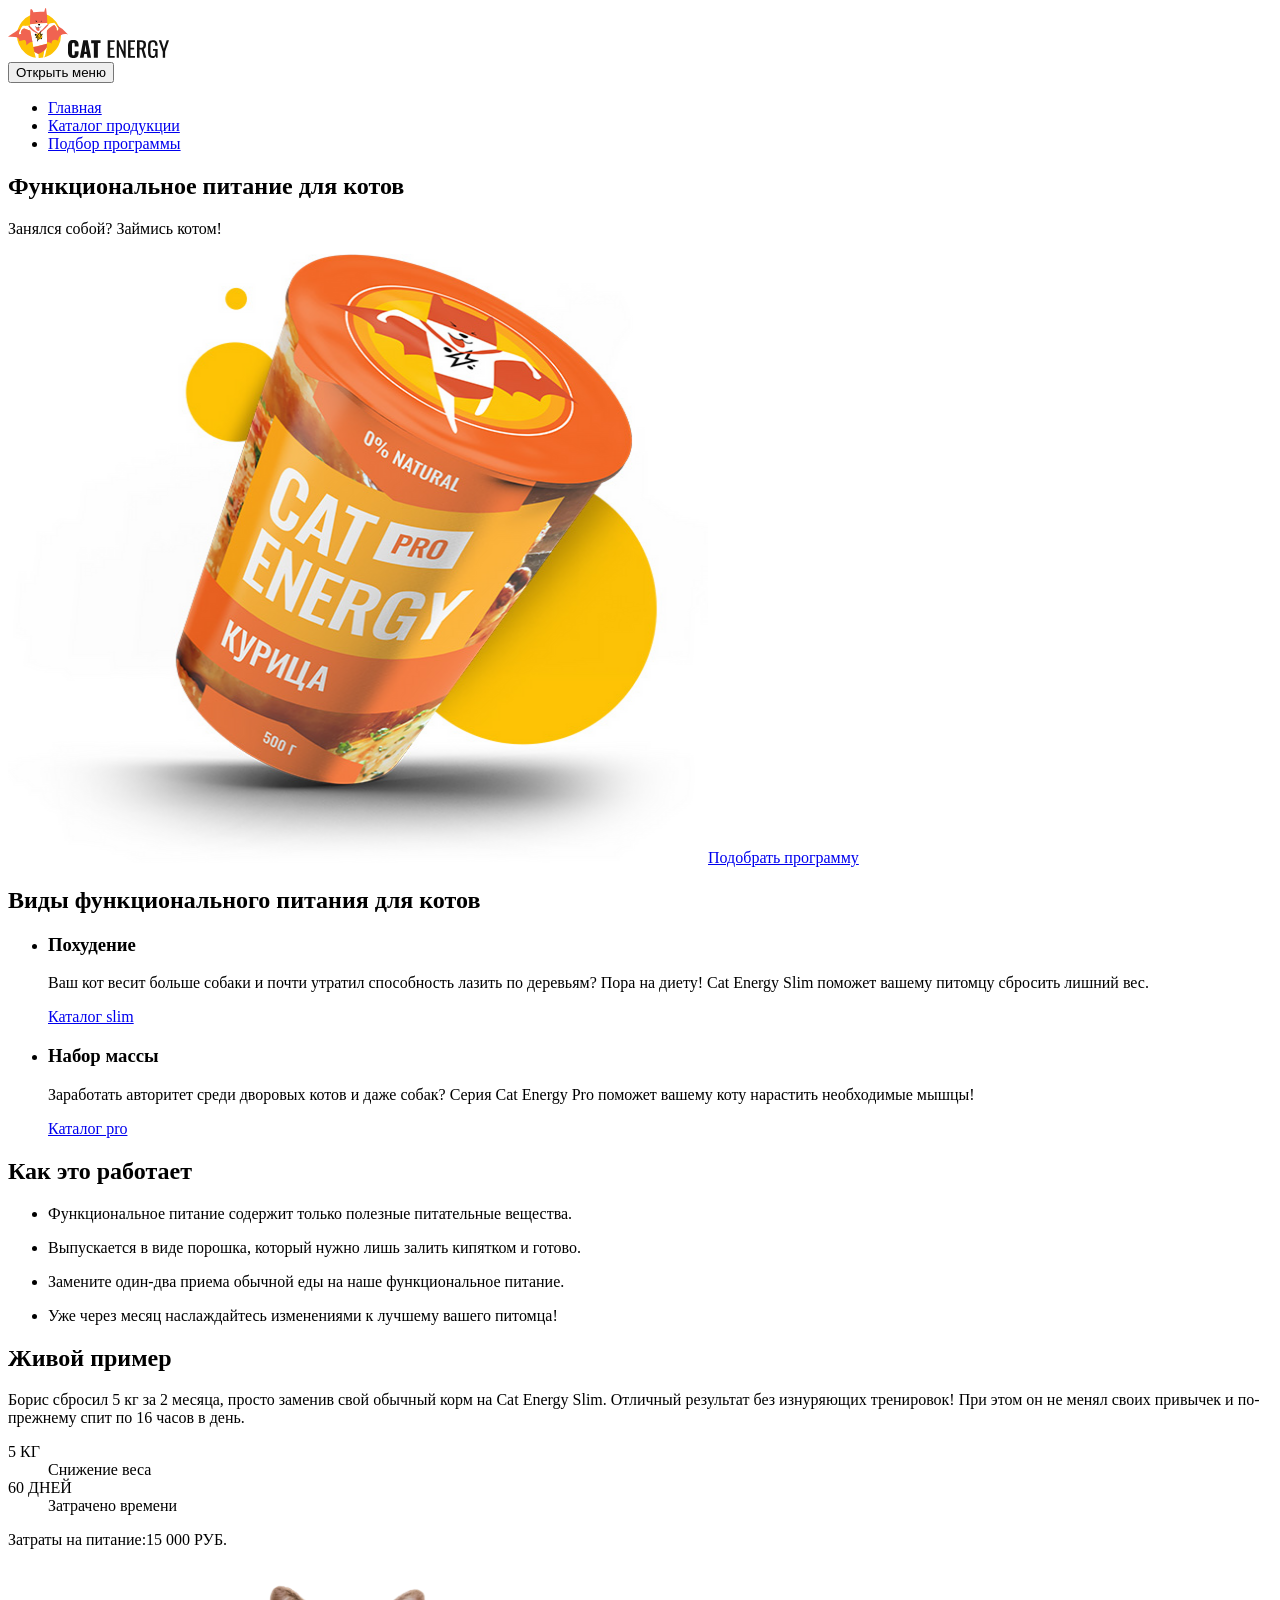
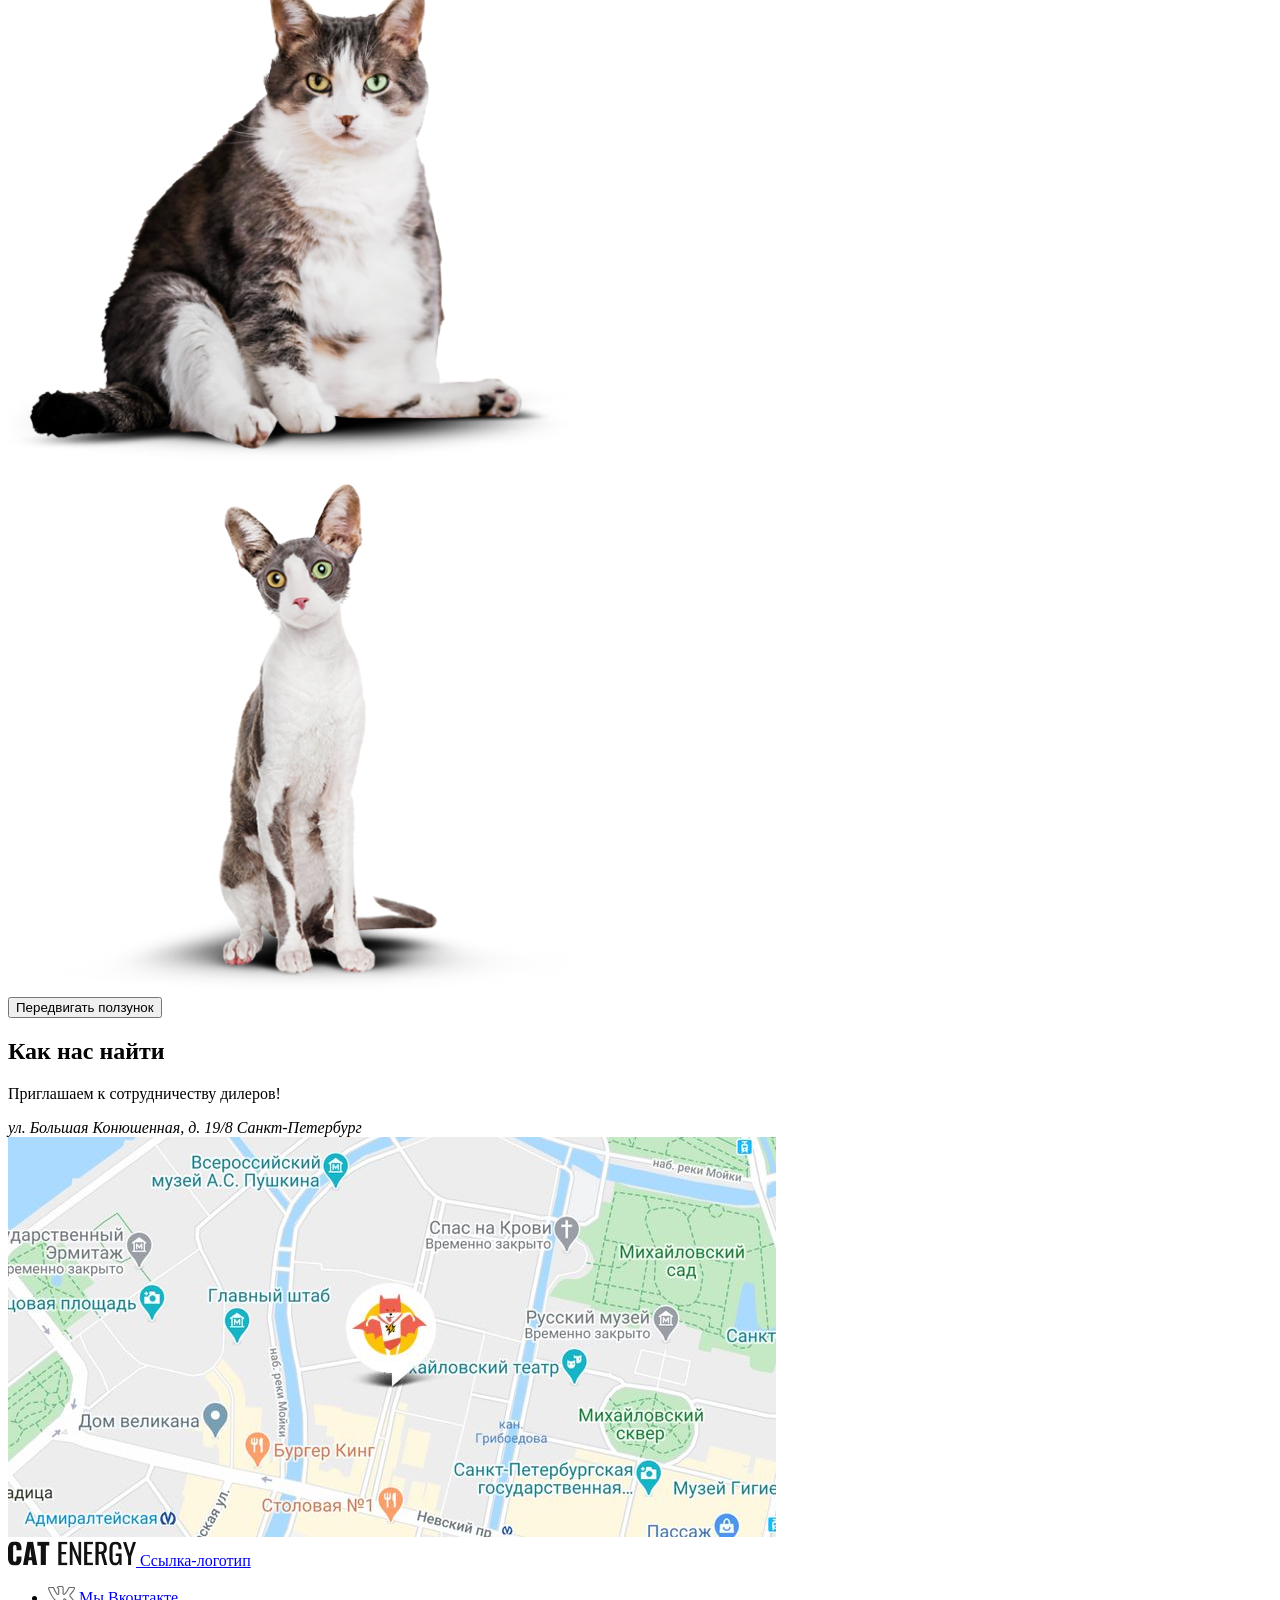
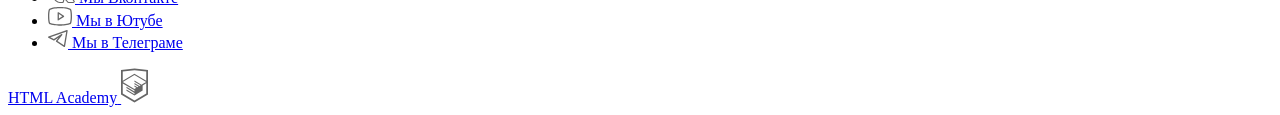
==== 2/index.html @ 2a4d08c7 "Deploying to gh-pages from @ htmlacademy-adaptive/2537137-cat-energy-2@9a7728db72d5e9c98ee699f97459d" ====
<!DOCTYPE html><html class="page" lang="ru"><head><meta charset="UTF-8"><meta name="viewport" content="width=device-width,initial-scale=1"><link rel="stylesheet" href="styles/styles.css"><link rel="icon" href="favicon.ico"><!-- 32x32 --><link rel="icon" href="favicons/icon.svg" type="image/svg+xml"><link rel="apple-touch-icon" href="favicons/180.png"><!-- 180x180 --><link rel="manifest" href="manifest.webmanifest"><script src="scripts/index.js" defer="defer"></script><title>Интернет-магазин "Кэт энерджи"</title></head><body class="page__body"><header class="header"><div class="header__container container"><a class="header__logo logo" href="index.html"><picture><source width="70" height="59" type="image/svg+xml" media="(min-width: 1440px)" srcset="images/logo-icon-desktop.svg"><source width="60" height="50" type="image/svg+xml" media="(min-width: 768px)" srcset="images/logo-icon-tablet.svg"><img class="logo__image" src="images/logo-icon-mobile.svg" width="33" height="38" alt="Картинка-логотип онлайн-магазина Кэт энерджи"></picture><picture><source width="118" height="21" type="image/svg+xml" media="(min-width: 1440px)" srcset="images/logo-text-header-desktop.svg"><img class="logo__text-image" src="images/logo-text-header-mobile-tablet.svg" width="101" height="18" alt="Логотип онлайн-магазина Кэт энерджи"></picture></a><div class="header__navigation-wrapper"><nav class="main-nav"><button class="main-nav__toggle" type="button"><span class="visually-hidden">Открыть меню</span></button><ul class="main-nav__list site-list"><li class="site-list__item site-list__item--current"><a class="site-list__button" href="index.html">Главная</a></li><li class="site-list__item"><a class="site-list__button" href="catalog.html">Каталог продукции</a></li><li class="site-list__item"><a class="site-list__button" href="#">Подбор программы</a></li></ul></nav></div></div></header><main class="main-content"><section class="hero"><div class="hero__container container"><div class="hero__wrapper"><h1 class="hero__title">Функциональное питание для котов</h1><p class="hero__description">Занялся собой? Займись котом!</p></div><div class="hero__wrapper"><picture><source width="552" height="499" type="images/png" media="(min-width: 1440px)" srcset="images/index-can-desktop@1x.png, images/index-can-tablet@2x.png 2x"><source width="700" height="609" type="image/png" media="(min-width: 768px)" srcset="images/index-can-tablet@1x.png, images/index-can-tablet@2x.png 2x"><img class="hero__image" src="images/index-can-mobile@1x.png" srcset="images/index-can-mobile@2x.png 2x" width="280" height="270" alt="Питание Cat Energy PRO со вкусом курицы"></picture><a class="button hero__button" href="#">Подобрать программу</a></div></div></section><section class="option"><div class="option__container container"><h2 class="visually-hidden">Виды функционального питания для котов</h2><ul class="option__list"><li class="option__item option__item--icon-slim"><h3 class="option__title">Похудение</h3><p class="option__description">Ваш кот весит больше собаки и почти утратил способность лазить по деревьям? Пора на диету! Cat Energy Slim поможет вашему питомцу сбросить лишний вес.</p><a class="option__button" href="#">Каталог slim</a></li><li class="option__item option__item--icon-pro"><h3 class="option__title">Набор массы</h3><p class="option__description">Заработать авторитет среди дворовых котов и даже собак? Серия Cat Energy Pro поможет вашему коту нарастить необходимые мышцы!</p><a class="option__button" href="#">Каталог pro</a></li></ul></div></section><section class="benefits"><div class="benefits__container container"><h2 class="benefits__title">Как это работает</h2><ul class="benefits__list"><li class="benefits__item benefits__item--icon-leaf"><p class="benefits__description">Функциональное питание содержит только полезные питательные вещества.</p></li><li class="benefits__item benefits__item--icon-liquid"><p class="benefits__description">Выпускается в виде порошка, который нужно лишь залить кипятком и готово.</p></li><li class="benefits__item benefits__item--icon-tableware"><p class="benefits__description">Замените один-два приема обычной еды на наше функциональное питание.</p></li><li class="benefits__item benefits__item--icon-clock"><p class="benefits__description">Уже через месяц наслаждайтесь изменениями к лучшему вашего питомца!</p></li></ul></div></section><section class="example"><div class="example__container container"><div class="example__text-wrapper"><h2 class="example__title">Живой пример</h2><p class="example__text">Борис сбросил 5 кг за 2 месяца, просто заменив свой обычный корм на Cat Energy Slim. Отличный результат без изнуряющих тренировок! При этом он не менял своих привычек и по-прежнему спит по 16 часов в день.</p><dl class="example__stats stats"><div class="stats__item"><dt class="stats__value">5 КГ</dt><dd class="stats__definition">Снижение веса</dd></div><div class="stats__item"><dt class="stats__value">60 ДНЕЙ</dt><dd class="stats__definition">Затрачено времени</dd></div></dl><p class="example__text">Затраты на питание:<span class="example__price">15 000 РУБ.</span></p></div><div class="slider"><div class="slider__image-wrapper"><picture><source width="560" height="512" type="image/png" media="(min-width: 768px)" srcset="images/cat-before-tablet-desktop@1x.png, images/cat-before-tablet-desktop@2x.png 2x"><img class="slider__img" src="images/cat-before-mobile@1x.png" srcset="images/cat-before-mobile@2x.png 2x" width="280" height="256" alt="Упитанный кот"></picture></div><div class="slider__image-wrapper"><picture><source width="560" height="512" type="image/png" media="(min-width: 768px)" srcset="images/cat-after-tablet-desktop@1x.png, images/cat-after-tablet-desktop@2x.png 2x"><img class="slider__img" src="images/cat-after-mobile@1x.png" srcset="images/cat-after-mobile@2x.png 2x" width="280" height="256" alt="Худой кот"></picture></div><button class="slider__toggle" type="button"><span class="visually-hidden">Передвигать ползунок</span></button></div></div></section><section class="address"><div class="address__container container"><h2 class="visually-hidden">Как нас найти</h2><div class="address__wrapper"><p class="address__text">Приглашаем к сотрудничеству дилеров!</p><address class="address__direction">ул. Большая Конюшенная, д. 19/8 Санкт-Петербург</address></div><div class="address__map-wrapper"><picture><source width="1440" height="400" type="image/jpeg" media="(min-width: 1440px)" srcset="images/map-desktop@1x.jpg, images/map-desktop@2.jpg 2x"><source width="768" height="400" type="image/jpeg" media="(min-width: 768px)" srcset="images/map-tablet@1x.jpg, images/map-tablet@2x.jpg 2x"><img class="address__map-img" src="images/map-mobile@1x.jpg" srcset="images/map-mobile@2x.jpg 2x" width="320" height="362" alt="Карта офиса по адресу: ул. Большая Конюшенная, д. 19/8 Санкт-Петербург"></picture></div></div></section></main><footer class="main-footer"><div class="main-footer__container container"><div class="main-footer__logo logo"><a class="logo__link" href="index.html"><svg width="128" height="25" viewBox="0 0 128 25" fill="none" xmlns="http://www.w3.org/2000/svg"><g clip-path="url(#clip0-137409-34)"><path d="M1.6236 22.4574C0.489608 20.7815 -0.0733133 18.7722 0.0213584 16.7383V8.2617C-0.115966 6.20593 0.411707 4.16097 1.52346 2.44043C2.62499 1.11277 4.32737 0.5 6.83086 0.5C9.33436 0.5 10.9366 1.11277 11.938 2.23617C13.0252 3.65904 13.56 5.4407 13.4401 7.24043V9.28298H8.53324V6.93404C8.57287 6.23932 8.47057 5.54378 8.23282 4.89149C8.10574 4.62819 7.90433 4.40969 7.65449 4.26409C7.40465 4.11849 7.11781 4.05245 6.83086 4.07447C6.12989 4.07447 5.62919 4.27872 5.42891 4.78936C5.20237 5.515 5.10073 6.27516 5.12849 7.03617V17.9638C5.0756 18.7022 5.21373 19.4417 5.52905 20.1085C5.72933 20.6192 6.23003 20.8234 6.931 20.8234C7.63198 20.8234 8.03254 20.6192 8.23282 20.1085C8.4605 19.4183 8.56232 18.6914 8.53324 17.9638V15.5128H13.4401V17.5553C13.5419 19.3844 13.0103 21.1918 11.938 22.6617C10.9366 23.8872 9.23422 24.5 6.83086 24.5C4.42751 24.3979 2.62499 23.7851 1.6236 22.4574Z" fill="#111111"/><path d="M19.3484 0.806396H25.0563L29.2622 24.0915H24.6558L23.8547 19.1894H20.55L19.7489 24.0915H15.0424L19.3484 0.806396ZM23.4541 16.1255L22.2524 7.03618L21.0507 16.1255H23.4541Z" fill="#111111"/><path d="M32.7671 4.68725H29.3623V0.806396H41.2789V4.58512H37.8742V24.0915H32.7671V4.68725Z" fill="#111111"/><path d="M50.3916 0.806396H59.2039V3.25746H53.496V10.917H58.1024V13.266H53.496V21.8447H59.2039V24.1936H50.2915V0.806396H50.3916Z" fill="#111111"/><path d="M61.8076 0.806396H64.0107L70.5198 16.2277V0.806396H73.1234V24.0915H71.1206L64.5114 8.15959V24.0915H61.8076V0.806396Z" fill="#111111"/><path d="M76.1276 0.806396H84.9399V3.25746H79.2319V10.917H83.8383V13.266H79.2319V21.8447H84.9399V24.1936H76.1276V0.806396Z" fill="#111111"/><path d="M87.5435 0.806296H92.1499C93.962 0.678639 95.7628 1.1828 97.2571 2.23608C98.3586 3.15523 98.8593 4.78927 98.8593 6.93396C98.8593 9.89566 97.958 11.734 96.0554 12.3467L99.2598 23.9893H96.1555L93.1513 13.0616H90.6478V23.9893H87.4434V0.806296H87.5435ZM91.9496 10.8148C92.982 10.9016 94.011 10.6121 94.8537 9.99778C95.4545 9.48715 95.755 8.46587 95.755 6.93396C95.7827 6.17295 95.6811 5.41279 95.4545 4.68715C95.2291 4.16645 94.8421 3.73582 94.353 3.46162C93.6633 3.14108 92.9061 3.00069 92.1499 3.0531H90.748V10.7127H91.9496V10.8148Z" fill="#111111"/><path d="M102.865 22.3554C101.824 20.5697 101.335 18.5053 101.463 16.432V8.67025C101.438 7.19026 101.607 5.71349 101.964 4.27876C102.299 3.20664 102.967 2.27469 103.866 1.62344C104.984 0.948453 106.274 0.628462 107.572 0.704291C109.674 0.704291 111.177 1.21493 112.078 2.33833C113.115 3.82172 113.61 5.62795 113.48 7.44472V8.26174H110.476V7.54684C110.48 6.69152 110.413 5.83736 110.275 4.99365C110.191 4.46049 109.903 3.98313 109.474 3.66599C108.911 3.28921 108.243 3.10993 107.572 3.15535C106.854 3.10843 106.143 3.32587 105.569 3.76812C105.333 3.97055 105.141 4.21989 105.003 4.50086C104.865 4.78184 104.785 5.08853 104.768 5.40216C104.636 6.31517 104.569 7.23673 104.567 8.15961V16.8405C104.494 18.163 104.698 19.4863 105.168 20.7213C105.569 21.5383 106.37 21.8447 107.572 21.8447C108.046 21.905 108.527 21.8208 108.955 21.6028C109.383 21.3847 109.738 21.0425 109.975 20.6192C110.504 19.3277 110.743 17.932 110.676 16.5341V14.9H107.772V12.5511H113.58V24.0915H111.577L111.277 21.4362C111.014 22.3261 110.468 23.101 109.724 23.6376C108.98 24.1742 108.081 24.4419 107.171 24.3979C106.344 24.4475 105.517 24.2869 104.765 23.9304C104.014 23.5739 103.361 23.0327 102.865 22.3554Z" fill="#111111"/><path d="M119.989 15.9212L115.082 0.908447H118.086L121.591 12.1425L124.996 0.908447H128L123.093 15.9212V24.0914H120.089V15.9212H119.989Z" fill="#111111"/></g><defs><clippath id="clip0-137409-34"><rect width="128" height="24" fill="white" transform="translate(0 0.5)"/></clippath></defs></svg> <span class="visually-hidden">Ссылка-логотип</span></a></div><div class="main-footer__social social"><ul class="social__list"><li class="social__item"><a class="social__link social__link--vkontakte" href="https://vk.com/htmlacademy"><svg width="27" height="17" viewBox="0 0 27 17" fill="none" xmlns="http://www.w3.org/2000/svg"><path d="M0 2.33876C0 1.48373 0.515103 1.02268 1.54531 0.955621L5.51515 0.980769C5.78158 0.980769 5.95921 1.10651 6.04802 1.35799C6.45655 2.61538 6.91392 3.70094 7.42014 4.61465C7.92637 5.52835 8.58801 6.58038 9.40507 7.77071C9.47611 7.9216 9.59157 7.99704 9.75143 7.99704C9.87576 7.99704 9.97345 7.93836 10.0445 7.82101L10.1244 7.54438L10.1511 3.19379C10.1511 2.89201 10.0756 2.69083 9.92461 2.59024C9.77363 2.48965 9.49388 2.4142 9.08535 2.36391C8.76563 2.31361 8.60577 2.12919 8.60577 1.81065C8.60577 1.74359 8.61465 1.69329 8.63241 1.65976C9.00542 0.57002 10.0711 0.0251479 11.8296 0.0251479L13.3216 0C13.9966 0 14.5561 0.15927 15.0001 0.477811C15.4442 0.796351 15.6662 1.29931 15.6662 1.98669V7.69527C15.7906 7.77909 15.906 7.82101 16.0126 7.82101C16.279 7.82101 16.5099 7.67012 16.7053 7.36834C18.6592 4.78649 19.716 3.05966 19.8759 2.18787C19.8759 2.1711 19.8936 2.12919 19.9291 2.06213C20.0535 1.81065 20.2577 1.5927 20.5419 1.40828C20.8261 1.22387 21.0748 1.09813 21.288 1.03107C21.359 0.997535 21.4389 0.980769 21.5277 0.980769H25.6574L25.9239 1.00592C26.2791 1.00592 26.5544 1.16519 26.7498 1.48373C26.8209 1.58432 26.8697 1.69329 26.8964 1.81065C26.923 1.92801 26.9408 2.04536 26.9496 2.16272C26.9585 2.28008 26.963 2.34714 26.963 2.36391V2.53994C26.8386 3.22732 26.5233 3.9608 26.0171 4.74038C25.5109 5.51997 24.867 6.36243 24.0855 7.26775C23.304 8.17308 22.8155 8.76825 22.6201 9.05326C22.4603 9.25444 22.3803 9.43886 22.3803 9.60651C22.3803 9.74063 22.4514 9.89152 22.5935 10.0592L26.4834 14.6864C26.6965 14.9546 26.8031 15.248 26.8031 15.5666C26.8031 15.9522 26.6432 16.2707 26.3235 16.5222C26.0038 16.7737 25.6219 16.9162 25.1779 16.9497L24.7249 16.9749H20.6752C20.6574 16.9749 20.6219 16.979 20.5686 16.9874C20.5153 16.9958 20.4798 17 20.462 17C20.0712 17 19.7071 16.8407 19.3696 16.5222C19.2453 16.3881 18.4105 15.3989 16.8652 13.5547C16.7764 13.4374 16.652 13.3284 16.4922 13.2278C16.4211 13.4961 16.3279 13.8817 16.2124 14.3846C16.097 14.8876 16.0126 15.248 15.9593 15.466L15.8794 15.8935C15.7018 16.4803 15.3287 16.8323 14.7604 16.9497L14.3874 16.9749H11.7763C10.3021 16.9749 8.83224 16.3378 7.36686 15.0636C5.90148 13.7894 4.58264 12.1423 3.41034 10.122C2.23803 8.10182 1.14566 5.75049 0.133216 3.06805C0.0444054 2.8501 0 2.607 0 2.33876ZM16.0126 8.85207C15.6396 8.85207 15.3021 8.75567 15.0001 8.56287C14.6982 8.37007 14.5472 8.10602 14.5472 7.77071V1.98669C14.5472 1.65138 14.4584 1.41248 14.2808 1.26997C14.1032 1.12747 13.7923 1.05621 13.3483 1.05621L11.8296 1.10651C11.0658 1.10651 10.4886 1.23225 10.0978 1.48373C10.8793 1.8358 11.2701 2.40582 11.2701 3.19379V7.61982C11.2346 8.03895 11.0569 8.38683 10.7372 8.66346C10.4175 8.94009 10.0623 9.0784 9.6715 9.0784C9.13863 9.0784 8.7301 8.83531 8.44591 8.34911C7.06046 6.37081 6.03025 4.4931 5.35529 2.71598L5.1155 2.06213L1.57195 2.03698C1.34104 2.03698 1.21227 2.04956 1.18562 2.0747C1.15898 2.09985 1.14566 2.1711 1.14566 2.28846C1.14566 2.43935 1.16342 2.59862 1.19895 2.76627L1.75845 4.17456C3.25048 7.81262 4.87127 10.6795 6.62085 12.7751C8.37042 14.8708 10.0889 15.9186 11.7763 15.9186H14.4406C14.5472 15.9186 14.6271 15.8893 14.6804 15.8306C14.7337 15.7719 14.7781 15.6588 14.8136 15.4911L14.8669 15.2396L15.3732 13.0266C15.5152 12.7249 15.6396 12.5237 15.7462 12.4231C15.9415 12.2387 16.1725 12.1465 16.4389 12.1465C16.8652 12.1465 17.3003 12.3895 17.7444 12.8757L20.0091 15.5917C20.1512 15.8097 20.3022 15.9186 20.462 15.9186H24.8581C25.391 15.9186 25.6574 15.7929 25.6574 15.5414C25.6574 15.4576 25.6308 15.3738 25.5775 15.2899L21.7142 10.7382C21.4123 10.3861 21.2613 10.0089 21.2613 9.60651C21.2613 9.20414 21.4034 8.81854 21.6876 8.4497C21.9185 8.1144 22.367 7.55695 23.0331 6.77737C23.6992 5.99778 24.2809 5.26849 24.7782 4.5895C25.2756 3.9105 25.6042 3.29438 25.764 2.74112L25.8439 2.4142C25.8262 2.38067 25.8173 2.32618 25.8173 2.25074C25.8173 2.1753 25.8084 2.11243 25.7907 2.06213H21.6077C21.3412 2.16272 21.1281 2.31361 20.9682 2.51479L20.8084 2.9926C20.3643 4.14941 19.2009 5.93491 17.3181 8.34911C16.9451 8.68442 16.5099 8.85207 16.0126 8.85207Z" fill="#666666"/></svg> <span class="visually-hidden">Мы Вконтакте</span></a></li><li class="social__item"><a class="social__link social__link--youtube" href="https://www.youtube.com/user/htmlacademyru"><svg width="24" height="19" viewBox="0 0 24 19" fill="none" xmlns="http://www.w3.org/2000/svg"><path d="M15.8509 8.79275L10.6145 5.30184C10.5159 5.23691 10.4016 5.19985 10.2837 5.19459C10.1657 5.18934 10.0486 5.21608 9.94459 5.27198C9.84061 5.32789 9.75368 5.41087 9.69302 5.51215C9.63236 5.61343 9.60022 5.72924 9.6 5.84729V12.8291C9.60013 12.9481 9.6327 13.0648 9.69421 13.1667C9.75572 13.2686 9.84384 13.3518 9.94909 13.4073C10.0524 13.4631 10.1691 13.4895 10.2864 13.4837C10.4037 13.478 10.5172 13.4402 10.6145 13.3746L15.8509 9.88366C15.9409 9.82395 16.0148 9.7429 16.0658 9.64772C16.1169 9.55255 16.1436 9.44621 16.1436 9.3382C16.1436 9.23019 16.1169 9.12385 16.0658 9.02868C16.0148 8.93351 15.9409 8.85245 15.8509 8.79275ZM10.9091 11.6073V7.06911L14.3127 9.3382L10.9091 11.6073ZM23.3891 3.04366C23.2942 2.67547 23.1131 2.33511 22.8609 2.05061C22.6086 1.76611 22.2924 1.54561 21.9382 1.40729C18.2182 -0.0217993 12.2509 1.91553e-05 12 1.91553e-05C11.7491 1.91553e-05 5.78182 -0.0217993 2.06182 1.40729C1.70764 1.54561 1.3914 1.76611 1.13914 2.05061C0.886889 2.33511 0.705838 2.67547 0.610909 3.04366C0.327273 4.11275 0 6.07638 0 9.3382C0 12.6 0.327273 14.5637 0.610909 15.6327C0.705838 16.0009 0.886889 16.3413 1.13914 16.6258C1.3914 16.9103 1.70764 17.1308 2.06182 17.2691C5.78182 18.6982 11.7491 18.6764 12 18.6764H12.0764C12.8291 18.6764 18.3927 18.6327 21.9382 17.2691C22.2924 17.1308 22.6086 16.9103 22.8609 16.6258C23.1131 16.3413 23.2942 16.0009 23.3891 15.6327C23.6727 14.5637 24 12.6 24 9.3382C24 6.07638 23.6727 4.11275 23.3891 3.04366ZM22.1236 15.3055C22.0807 15.472 21.999 15.6259 21.8853 15.7548C21.7715 15.8838 21.6289 15.984 21.4691 16.0473C17.9782 17.3891 12.0655 17.3673 12 17.3673C11.9345 17.3673 6.02182 17.3891 2.53091 16.0473C2.37107 15.984 2.22846 15.8838 2.11471 15.7548C2.00096 15.6259 1.91929 15.472 1.87636 15.3055C1.61455 14.3018 1.30909 12.4582 1.30909 9.3382C1.30909 6.2182 1.61455 4.37457 1.87636 3.37093C1.91929 3.20445 2.00096 3.05047 2.11471 2.92156C2.22846 2.79264 2.37107 2.69243 2.53091 2.62911C6.02182 1.28729 11.9345 1.30911 12 1.30911C12.0655 1.30911 17.9782 1.28729 21.4691 2.62911C21.6289 2.69243 21.7715 2.79264 21.8853 2.92156C21.999 3.05047 22.0807 3.20445 22.1236 3.37093C22.3855 4.37457 22.6909 6.2182 22.6909 9.3382C22.6909 12.4582 22.3855 14.3018 22.1236 15.3055Z" fill="#666666"/></svg> <span class="visually-hidden">Мы в Ютубе</span></a></li><li class="social__item"><a class="social__link social__link--telegram" href="https://t.me/htmlacademy"><svg width="20" height="18" viewBox="0 0 20 18" fill="none" xmlns="http://www.w3.org/2000/svg"><path fill-rule="evenodd" clip-rule="evenodd" d="M19.4608 0.152905C19.6393 0.302216 19.7255 0.534898 19.6872 0.764481L17.0611 16.5214C17.0244 16.7411 16.8789 16.9273 16.6745 17.0159C16.47 17.1045 16.2346 17.0833 16.0493 16.9597L8.17082 11.7074C8.01771 11.6054 7.91447 11.4437 7.88624 11.2619C7.858 11.08 7.90738 10.8947 8.02233 10.751L10.633 7.48773L6.27303 10.3944C6.077 10.525 5.82597 10.5407 5.61524 10.4353L0.362931 7.80915C0.127693 7.69153 -0.0146529 7.44488 0.00119976 7.18235C0.0170525 6.91983 0.188044 6.6921 0.435726 6.60364L18.8188 0.0382579C19.038 -0.0400244 19.2822 0.00359465 19.4608 0.152905ZM2.32626 7.32275L5.86168 9.09046L13.4231 4.0495C13.6925 3.86994 14.0525 3.91349 14.2712 4.1521C14.49 4.3907 14.5022 4.75314 14.3 5.00591L9.49502 11.0121L15.9328 15.3039L18.2083 1.65058L2.32626 7.32275Z" fill="#666666"/></svg> <span class="visually-hidden">Мы в Телеграме</span></a></li></ul></div><div class="main-footer__copyright copyright"><a class="copyright__link" href="https://htmlacademy.ru/intensive/adaptive"><span class="copyright__item">HTML Academy</span> <svg width="27" height="35" viewBox="0 0 27 35" fill="none" xmlns="http://www.w3.org/2000/svg"><path d="M13.6426 0.515754L13.5 0.5L0 1.90733V26.5129L13.5 34.5L27 26.5129V1.90733L13.6426 0.515754ZM25.2344 25.5151L13.5 32.4573L1.76561 25.5151V15.4293L13.4507 22.3451L13.4701 23.5984L5.45351 18.8548L5.44295 20.0801L13.4894 24.8885L13.5088 26.175L5.46408 21.4174L5.45351 22.6427L13.5 27.4511L21.6239 22.6182V21.3929V17.409L25.2432 15.2595L25.2344 25.5151ZM25.2344 13.9519L22.0147 15.8319L20.5325 16.7071L13.4666 12.5201L13.456 13.7454L19.4957 17.318L19.4429 17.3495L19.3126 17.4247L18.4536 17.9166L13.4666 14.9689L13.456 16.1942L17.3921 18.5222L16.4591 19.1314L16.438 19.1436L13.4666 17.402L13.456 18.6273L15.4029 19.7615L13.4155 20.9483L1.7973 14.0762L13.4349 7.11831L25.2344 13.9519ZM25.2344 12.7266L13.4401 5.81075L1.76561 12.7196V3.4897L13.5 2.26442L25.2344 3.4897V12.7266Z" fill="#666666"/></svg></a></div></div></footer></body></html>
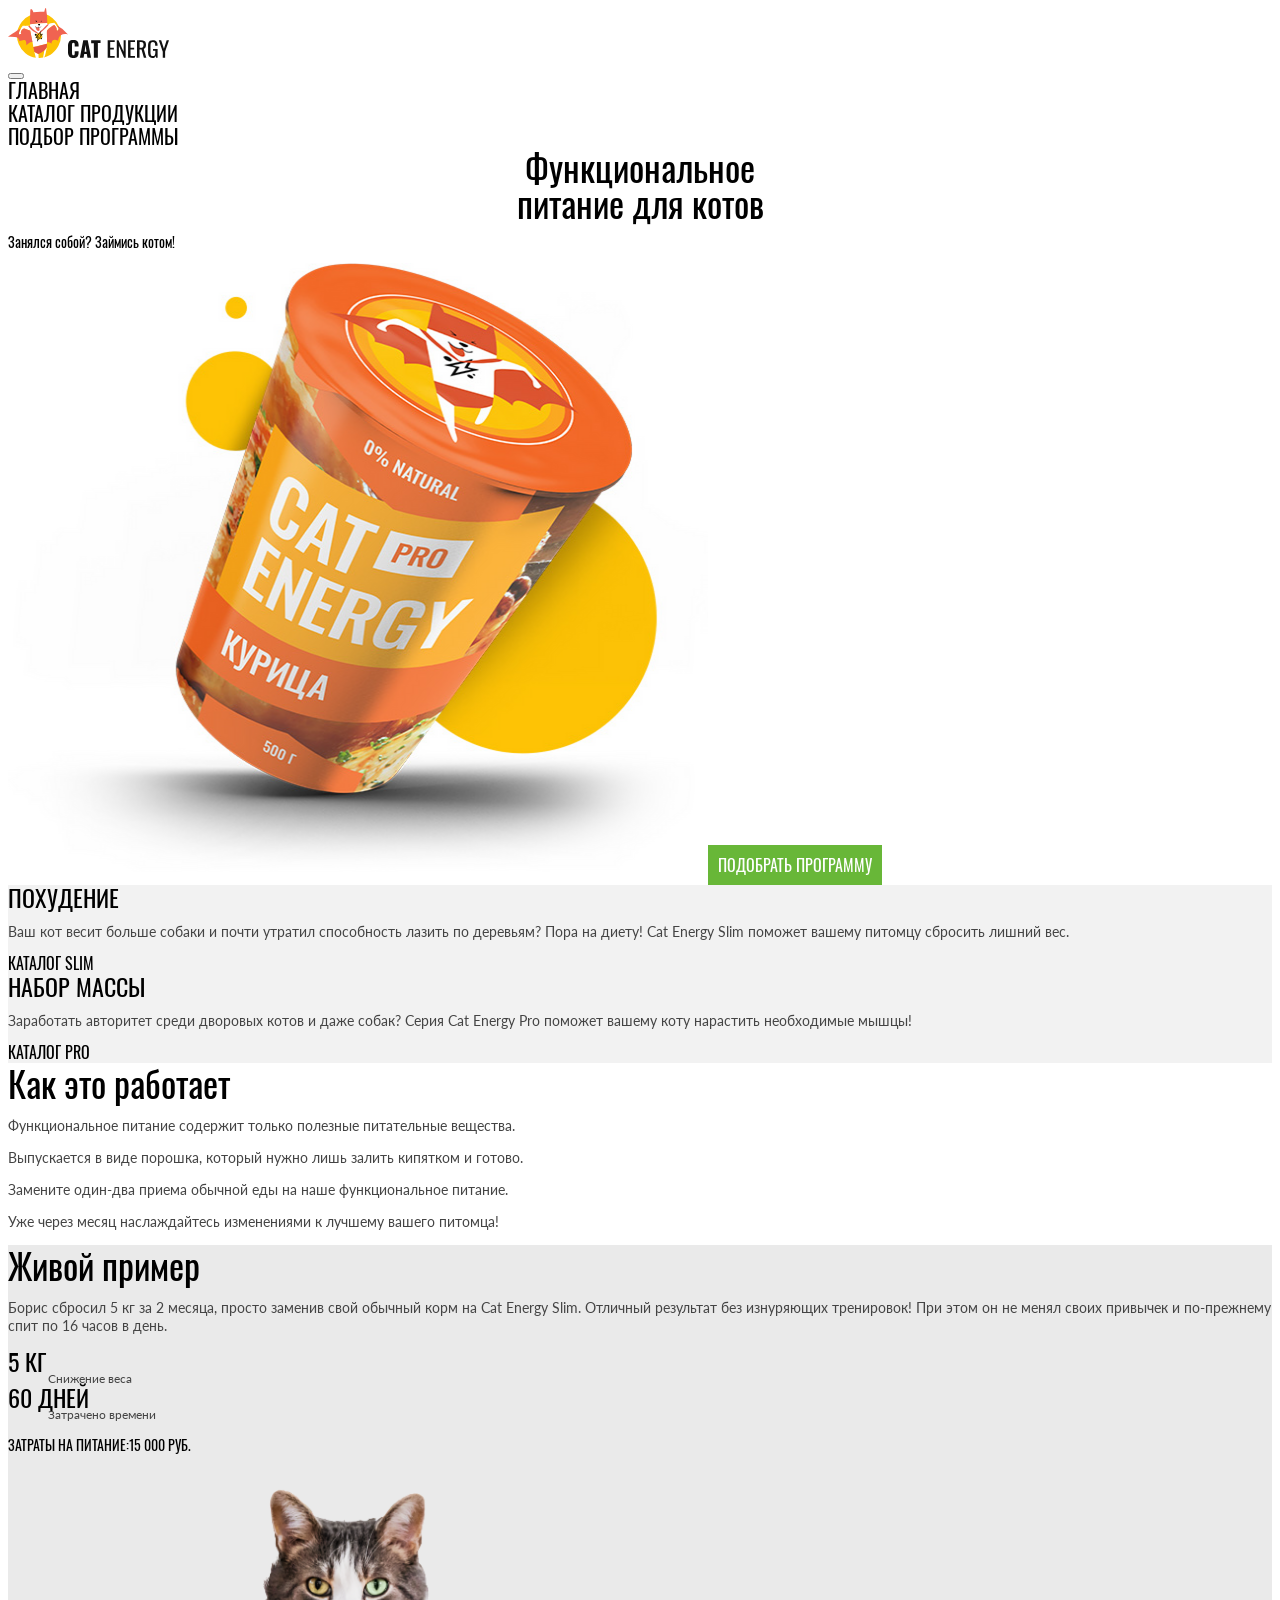
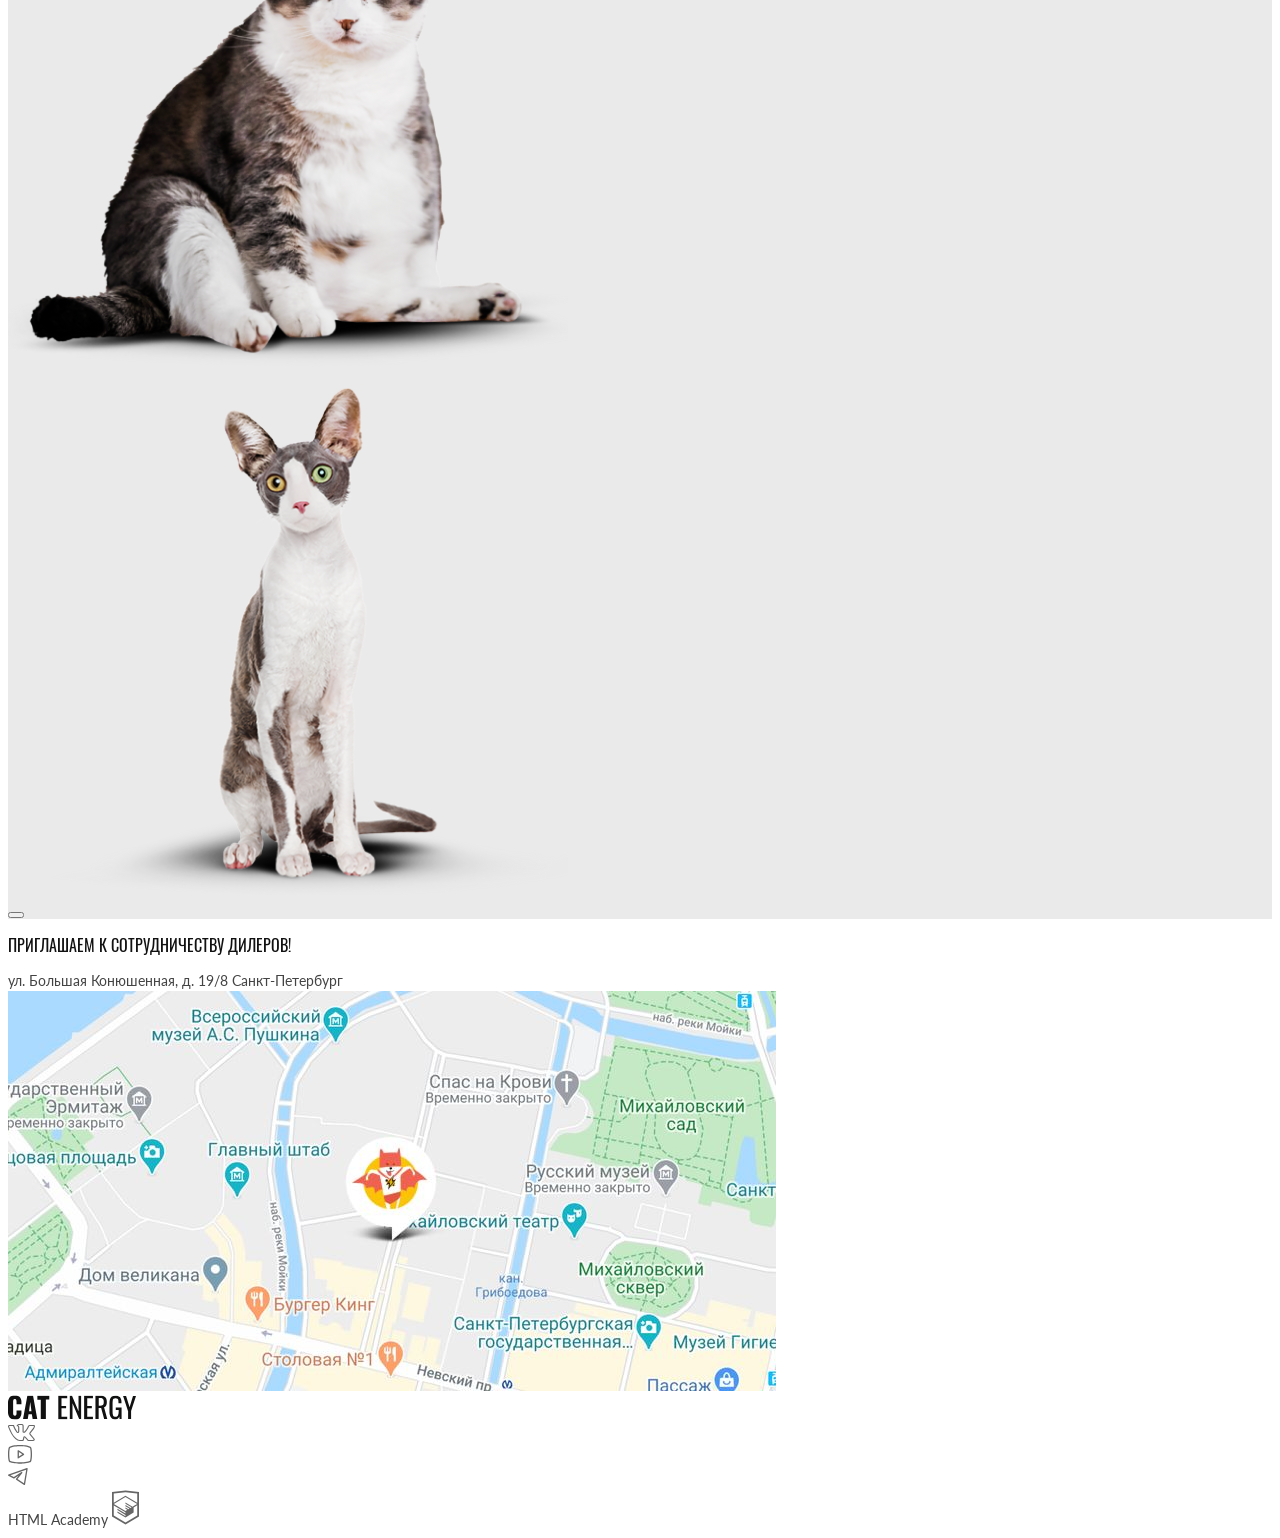
==== commit dad44a75: "Deploying to gh-pages from @ htmlacademy-adaptive/2537137-cat-energy-2@9a7728db72d5e9c98ee699f97459d" ====
--- a/2/index.html
+++ b/2/index.html
@@ -1 +1 @@
-<!DOCTYPE html><html class="page" lang="ru"><head><meta charset="UTF-8"><meta name="viewport" content="width=device-width,initial-scale=1"><link rel="stylesheet" href="styles/styles.css"><link rel="icon" href="favicon.ico"><!-- 32x32 --><link rel="icon" href="favicons/icon.svg" type="image/svg+xml"><link rel="apple-touch-icon" href="favicons/180.png"><!-- 180x180 --><link rel="manifest" href="manifest.webmanifest"><script src="scripts/index.js" defer="defer"></script><title>Интернет-магазин "Кэт энерджи"</title></head><body class="page__body"><header class="header"><div class="header__container container"><a class="header__logo logo" href="index.html"><picture><source width="70" height="59" type="image/svg+xml" media="(min-width: 1440px)" srcset="images/logo-icon-desktop.svg"><source width="60" height="50" type="image/svg+xml" media="(min-width: 768px)" srcset="images/logo-icon-tablet.svg"><img class="logo__image" src="images/logo-icon-mobile.svg" width="33" height="38" alt="Картинка-логотип онлайн-магазина Кэт энерджи"></picture><picture><source width="118" height="21" type="image/svg+xml" media="(min-width: 1440px)" srcset="images/logo-text-header-desktop.svg"><img class="logo__text-image" src="images/logo-text-header-mobile-tablet.svg" width="101" height="18" alt="Логотип онлайн-магазина Кэт энерджи"></picture></a><div class="header__navigation-wrapper"><nav class="main-nav"><button class="main-nav__toggle" type="button"><span class="visually-hidden">Открыть меню</span></button><ul class="main-nav__list site-list"><li class="site-list__item site-list__item--current"><a class="site-list__button" href="index.html">Главная</a></li><li class="site-list__item"><a class="site-list__button" href="catalog.html">Каталог продукции</a></li><li class="site-list__item"><a class="site-list__button" href="#">Подбор программы</a></li></ul></nav></div></div></header><main class="main-content"><section class="hero"><div class="hero__container container"><div class="hero__wrapper"><h1 class="hero__title">Функциональное питание для котов</h1><p class="hero__description">Занялся собой? Займись котом!</p></div><div class="hero__wrapper"><picture><source width="552" height="499" type="images/png" media="(min-width: 1440px)" srcset="images/index-can-desktop@1x.png, images/index-can-tablet@2x.png 2x"><source width="700" height="609" type="image/png" media="(min-width: 768px)" srcset="images/index-can-tablet@1x.png, images/index-can-tablet@2x.png 2x"><img class="hero__image" src="images/index-can-mobile@1x.png" srcset="images/index-can-mobile@2x.png 2x" width="280" height="270" alt="Питание Cat Energy PRO со вкусом курицы"></picture><a class="button hero__button" href="#">Подобрать программу</a></div></div></section><section class="option"><div class="option__container container"><h2 class="visually-hidden">Виды функционального питания для котов</h2><ul class="option__list"><li class="option__item option__item--icon-slim"><h3 class="option__title">Похудение</h3><p class="option__description">Ваш кот весит больше собаки и почти утратил способность лазить по деревьям? Пора на диету! Cat Energy Slim поможет вашему питомцу сбросить лишний вес.</p><a class="option__button" href="#">Каталог slim</a></li><li class="option__item option__item--icon-pro"><h3 class="option__title">Набор массы</h3><p class="option__description">Заработать авторитет среди дворовых котов и даже собак? Серия Cat Energy Pro поможет вашему коту нарастить необходимые мышцы!</p><a class="option__button" href="#">Каталог pro</a></li></ul></div></section><section class="benefits"><div class="benefits__container container"><h2 class="benefits__title">Как это работает</h2><ul class="benefits__list"><li class="benefits__item benefits__item--icon-leaf"><p class="benefits__description">Функциональное питание содержит только полезные питательные вещества.</p></li><li class="benefits__item benefits__item--icon-liquid"><p class="benefits__description">Выпускается в виде порошка, который нужно лишь залить кипятком и готово.</p></li><li class="benefits__item benefits__item--icon-tableware"><p class="benefits__description">Замените один-два приема обычной еды на наше функциональное питание.</p></li><li class="benefits__item benefits__item--icon-clock"><p class="benefits__description">Уже через месяц наслаждайтесь изменениями к лучшему вашего питомца!</p></li></ul></div></section><section class="example"><div class="example__container container"><div class="example__text-wrapper"><h2 class="example__title">Живой пример</h2><p class="example__text">Борис сбросил 5 кг за 2 месяца, просто заменив свой обычный корм на Cat Energy Slim. Отличный результат без изнуряющих тренировок! При этом он не менял своих привычек и по-прежнему спит по 16 часов в день.</p><dl class="example__stats stats"><div class="stats__item"><dt class="stats__value">5 КГ</dt><dd class="stats__definition">Снижение веса</dd></div><div class="stats__item"><dt class="stats__value">60 ДНЕЙ</dt><dd class="stats__definition">Затрачено времени</dd></div></dl><p class="example__text">Затраты на питание:<span class="example__price">15 000 РУБ.</span></p></div><div class="slider"><div class="slider__image-wrapper"><picture><source width="560" height="512" type="image/png" media="(min-width: 768px)" srcset="images/cat-before-tablet-desktop@1x.png, images/cat-before-tablet-desktop@2x.png 2x"><img class="slider__img" src="images/cat-before-mobile@1x.png" srcset="images/cat-before-mobile@2x.png 2x" width="280" height="256" alt="Упитанный кот"></picture></div><div class="slider__image-wrapper"><picture><source width="560" height="512" type="image/png" media="(min-width: 768px)" srcset="images/cat-after-tablet-desktop@1x.png, images/cat-after-tablet-desktop@2x.png 2x"><img class="slider__img" src="images/cat-after-mobile@1x.png" srcset="images/cat-after-mobile@2x.png 2x" width="280" height="256" alt="Худой кот"></picture></div><button class="slider__toggle" type="button"><span class="visually-hidden">Передвигать ползунок</span></button></div></div></section><section class="address"><div class="address__container container"><h2 class="visually-hidden">Как нас найти</h2><div class="address__wrapper"><p class="address__text">Приглашаем к сотрудничеству дилеров!</p><address class="address__direction">ул. Большая Конюшенная, д. 19/8 Санкт-Петербург</address></div><div class="address__map-wrapper"><picture><source width="1440" height="400" type="image/jpeg" media="(min-width: 1440px)" srcset="images/map-desktop@1x.jpg, images/map-desktop@2.jpg 2x"><source width="768" height="400" type="image/jpeg" media="(min-width: 768px)" srcset="images/map-tablet@1x.jpg, images/map-tablet@2x.jpg 2x"><img class="address__map-img" src="images/map-mobile@1x.jpg" srcset="images/map-mobile@2x.jpg 2x" width="320" height="362" alt="Карта офиса по адресу: ул. Большая Конюшенная, д. 19/8 Санкт-Петербург"></picture></div></div></section></main><footer class="main-footer"><div class="main-footer__container container"><div class="main-footer__logo logo"><a class="logo__link" href="index.html"><svg width="128" height="25" viewBox="0 0 128 25" fill="none" xmlns="http://www.w3.org/2000/svg"><g clip-path="url(#clip0-137409-34)"><path d="M1.6236 22.4574C0.489608 20.7815 -0.0733133 18.7722 0.0213584 16.7383V8.2617C-0.115966 6.20593 0.411707 4.16097 1.52346 2.44043C2.62499 1.11277 4.32737 0.5 6.83086 0.5C9.33436 0.5 10.9366 1.11277 11.938 2.23617C13.0252 3.65904 13.56 5.4407 13.4401 7.24043V9.28298H8.53324V6.93404C8.57287 6.23932 8.47057 5.54378 8.23282 4.89149C8.10574 4.62819 7.90433 4.40969 7.65449 4.26409C7.40465 4.11849 7.11781 4.05245 6.83086 4.07447C6.12989 4.07447 5.62919 4.27872 5.42891 4.78936C5.20237 5.515 5.10073 6.27516 5.12849 7.03617V17.9638C5.0756 18.7022 5.21373 19.4417 5.52905 20.1085C5.72933 20.6192 6.23003 20.8234 6.931 20.8234C7.63198 20.8234 8.03254 20.6192 8.23282 20.1085C8.4605 19.4183 8.56232 18.6914 8.53324 17.9638V15.5128H13.4401V17.5553C13.5419 19.3844 13.0103 21.1918 11.938 22.6617C10.9366 23.8872 9.23422 24.5 6.83086 24.5C4.42751 24.3979 2.62499 23.7851 1.6236 22.4574Z" fill="#111111"/><path d="M19.3484 0.806396H25.0563L29.2622 24.0915H24.6558L23.8547 19.1894H20.55L19.7489 24.0915H15.0424L19.3484 0.806396ZM23.4541 16.1255L22.2524 7.03618L21.0507 16.1255H23.4541Z" fill="#111111"/><path d="M32.7671 4.68725H29.3623V0.806396H41.2789V4.58512H37.8742V24.0915H32.7671V4.68725Z" fill="#111111"/><path d="M50.3916 0.806396H59.2039V3.25746H53.496V10.917H58.1024V13.266H53.496V21.8447H59.2039V24.1936H50.2915V0.806396H50.3916Z" fill="#111111"/><path d="M61.8076 0.806396H64.0107L70.5198 16.2277V0.806396H73.1234V24.0915H71.1206L64.5114 8.15959V24.0915H61.8076V0.806396Z" fill="#111111"/><path d="M76.1276 0.806396H84.9399V3.25746H79.2319V10.917H83.8383V13.266H79.2319V21.8447H84.9399V24.1936H76.1276V0.806396Z" fill="#111111"/><path d="M87.5435 0.806296H92.1499C93.962 0.678639 95.7628 1.1828 97.2571 2.23608C98.3586 3.15523 98.8593 4.78927 98.8593 6.93396C98.8593 9.89566 97.958 11.734 96.0554 12.3467L99.2598 23.9893H96.1555L93.1513 13.0616H90.6478V23.9893H87.4434V0.806296H87.5435ZM91.9496 10.8148C92.982 10.9016 94.011 10.6121 94.8537 9.99778C95.4545 9.48715 95.755 8.46587 95.755 6.93396C95.7827 6.17295 95.6811 5.41279 95.4545 4.68715C95.2291 4.16645 94.8421 3.73582 94.353 3.46162C93.6633 3.14108 92.9061 3.00069 92.1499 3.0531H90.748V10.7127H91.9496V10.8148Z" fill="#111111"/><path d="M102.865 22.3554C101.824 20.5697 101.335 18.5053 101.463 16.432V8.67025C101.438 7.19026 101.607 5.71349 101.964 4.27876C102.299 3.20664 102.967 2.27469 103.866 1.62344C104.984 0.948453 106.274 0.628462 107.572 0.704291C109.674 0.704291 111.177 1.21493 112.078 2.33833C113.115 3.82172 113.61 5.62795 113.48 7.44472V8.26174H110.476V7.54684C110.48 6.69152 110.413 5.83736 110.275 4.99365C110.191 4.46049 109.903 3.98313 109.474 3.66599C108.911 3.28921 108.243 3.10993 107.572 3.15535C106.854 3.10843 106.143 3.32587 105.569 3.76812C105.333 3.97055 105.141 4.21989 105.003 4.50086C104.865 4.78184 104.785 5.08853 104.768 5.40216C104.636 6.31517 104.569 7.23673 104.567 8.15961V16.8405C104.494 18.163 104.698 19.4863 105.168 20.7213C105.569 21.5383 106.37 21.8447 107.572 21.8447C108.046 21.905 108.527 21.8208 108.955 21.6028C109.383 21.3847 109.738 21.0425 109.975 20.6192C110.504 19.3277 110.743 17.932 110.676 16.5341V14.9H107.772V12.5511H113.58V24.0915H111.577L111.277 21.4362C111.014 22.3261 110.468 23.101 109.724 23.6376C108.98 24.1742 108.081 24.4419 107.171 24.3979C106.344 24.4475 105.517 24.2869 104.765 23.9304C104.014 23.5739 103.361 23.0327 102.865 22.3554Z" fill="#111111"/><path d="M119.989 15.9212L115.082 0.908447H118.086L121.591 12.1425L124.996 0.908447H128L123.093 15.9212V24.0914H120.089V15.9212H119.989Z" fill="#111111"/></g><defs><clippath id="clip0-137409-34"><rect width="128" height="24" fill="white" transform="translate(0 0.5)"/></clippath></defs></svg> <span class="visually-hidden">Ссылка-логотип</span></a></div><div class="main-footer__social social"><ul class="social__list"><li class="social__item"><a class="social__link social__link--vkontakte" href="https://vk.com/htmlacademy"><svg width="27" height="17" viewBox="0 0 27 17" fill="none" xmlns="http://www.w3.org/2000/svg"><path d="M0 2.33876C0 1.48373 0.515103 1.02268 1.54531 0.955621L5.51515 0.980769C5.78158 0.980769 5.95921 1.10651 6.04802 1.35799C6.45655 2.61538 6.91392 3.70094 7.42014 4.61465C7.92637 5.52835 8.58801 6.58038 9.40507 7.77071C9.47611 7.9216 9.59157 7.99704 9.75143 7.99704C9.87576 7.99704 9.97345 7.93836 10.0445 7.82101L10.1244 7.54438L10.1511 3.19379C10.1511 2.89201 10.0756 2.69083 9.92461 2.59024C9.77363 2.48965 9.49388 2.4142 9.08535 2.36391C8.76563 2.31361 8.60577 2.12919 8.60577 1.81065C8.60577 1.74359 8.61465 1.69329 8.63241 1.65976C9.00542 0.57002 10.0711 0.0251479 11.8296 0.0251479L13.3216 0C13.9966 0 14.5561 0.15927 15.0001 0.477811C15.4442 0.796351 15.6662 1.29931 15.6662 1.98669V7.69527C15.7906 7.77909 15.906 7.82101 16.0126 7.82101C16.279 7.82101 16.5099 7.67012 16.7053 7.36834C18.6592 4.78649 19.716 3.05966 19.8759 2.18787C19.8759 2.1711 19.8936 2.12919 19.9291 2.06213C20.0535 1.81065 20.2577 1.5927 20.5419 1.40828C20.8261 1.22387 21.0748 1.09813 21.288 1.03107C21.359 0.997535 21.4389 0.980769 21.5277 0.980769H25.6574L25.9239 1.00592C26.2791 1.00592 26.5544 1.16519 26.7498 1.48373C26.8209 1.58432 26.8697 1.69329 26.8964 1.81065C26.923 1.92801 26.9408 2.04536 26.9496 2.16272C26.9585 2.28008 26.963 2.34714 26.963 2.36391V2.53994C26.8386 3.22732 26.5233 3.9608 26.0171 4.74038C25.5109 5.51997 24.867 6.36243 24.0855 7.26775C23.304 8.17308 22.8155 8.76825 22.6201 9.05326C22.4603 9.25444 22.3803 9.43886 22.3803 9.60651C22.3803 9.74063 22.4514 9.89152 22.5935 10.0592L26.4834 14.6864C26.6965 14.9546 26.8031 15.248 26.8031 15.5666C26.8031 15.9522 26.6432 16.2707 26.3235 16.5222C26.0038 16.7737 25.6219 16.9162 25.1779 16.9497L24.7249 16.9749H20.6752C20.6574 16.9749 20.6219 16.979 20.5686 16.9874C20.5153 16.9958 20.4798 17 20.462 17C20.0712 17 19.7071 16.8407 19.3696 16.5222C19.2453 16.3881 18.4105 15.3989 16.8652 13.5547C16.7764 13.4374 16.652 13.3284 16.4922 13.2278C16.4211 13.4961 16.3279 13.8817 16.2124 14.3846C16.097 14.8876 16.0126 15.248 15.9593 15.466L15.8794 15.8935C15.7018 16.4803 15.3287 16.8323 14.7604 16.9497L14.3874 16.9749H11.7763C10.3021 16.9749 8.83224 16.3378 7.36686 15.0636C5.90148 13.7894 4.58264 12.1423 3.41034 10.122C2.23803 8.10182 1.14566 5.75049 0.133216 3.06805C0.0444054 2.8501 0 2.607 0 2.33876ZM16.0126 8.85207C15.6396 8.85207 15.3021 8.75567 15.0001 8.56287C14.6982 8.37007 14.5472 8.10602 14.5472 7.77071V1.98669C14.5472 1.65138 14.4584 1.41248 14.2808 1.26997C14.1032 1.12747 13.7923 1.05621 13.3483 1.05621L11.8296 1.10651C11.0658 1.10651 10.4886 1.23225 10.0978 1.48373C10.8793 1.8358 11.2701 2.40582 11.2701 3.19379V7.61982C11.2346 8.03895 11.0569 8.38683 10.7372 8.66346C10.4175 8.94009 10.0623 9.0784 9.6715 9.0784C9.13863 9.0784 8.7301 8.83531 8.44591 8.34911C7.06046 6.37081 6.03025 4.4931 5.35529 2.71598L5.1155 2.06213L1.57195 2.03698C1.34104 2.03698 1.21227 2.04956 1.18562 2.0747C1.15898 2.09985 1.14566 2.1711 1.14566 2.28846C1.14566 2.43935 1.16342 2.59862 1.19895 2.76627L1.75845 4.17456C3.25048 7.81262 4.87127 10.6795 6.62085 12.7751C8.37042 14.8708 10.0889 15.9186 11.7763 15.9186H14.4406C14.5472 15.9186 14.6271 15.8893 14.6804 15.8306C14.7337 15.7719 14.7781 15.6588 14.8136 15.4911L14.8669 15.2396L15.3732 13.0266C15.5152 12.7249 15.6396 12.5237 15.7462 12.4231C15.9415 12.2387 16.1725 12.1465 16.4389 12.1465C16.8652 12.1465 17.3003 12.3895 17.7444 12.8757L20.0091 15.5917C20.1512 15.8097 20.3022 15.9186 20.462 15.9186H24.8581C25.391 15.9186 25.6574 15.7929 25.6574 15.5414C25.6574 15.4576 25.6308 15.3738 25.5775 15.2899L21.7142 10.7382C21.4123 10.3861 21.2613 10.0089 21.2613 9.60651C21.2613 9.20414 21.4034 8.81854 21.6876 8.4497C21.9185 8.1144 22.367 7.55695 23.0331 6.77737C23.6992 5.99778 24.2809 5.26849 24.7782 4.5895C25.2756 3.9105 25.6042 3.29438 25.764 2.74112L25.8439 2.4142C25.8262 2.38067 25.8173 2.32618 25.8173 2.25074C25.8173 2.1753 25.8084 2.11243 25.7907 2.06213H21.6077C21.3412 2.16272 21.1281 2.31361 20.9682 2.51479L20.8084 2.9926C20.3643 4.14941 19.2009 5.93491 17.3181 8.34911C16.9451 8.68442 16.5099 8.85207 16.0126 8.85207Z" fill="#666666"/></svg> <span class="visually-hidden">Мы Вконтакте</span></a></li><li class="social__item"><a class="social__link social__link--youtube" href="https://www.youtube.com/user/htmlacademyru"><svg width="24" height="19" viewBox="0 0 24 19" fill="none" xmlns="http://www.w3.org/2000/svg"><path d="M15.8509 8.79275L10.6145 5.30184C10.5159 5.23691 10.4016 5.19985 10.2837 5.19459C10.1657 5.18934 10.0486 5.21608 9.94459 5.27198C9.84061 5.32789 9.75368 5.41087 9.69302 5.51215C9.63236 5.61343 9.60022 5.72924 9.6 5.84729V12.8291C9.60013 12.9481 9.6327 13.0648 9.69421 13.1667C9.75572 13.2686 9.84384 13.3518 9.94909 13.4073C10.0524 13.4631 10.1691 13.4895 10.2864 13.4837C10.4037 13.478 10.5172 13.4402 10.6145 13.3746L15.8509 9.88366C15.9409 9.82395 16.0148 9.7429 16.0658 9.64772C16.1169 9.55255 16.1436 9.44621 16.1436 9.3382C16.1436 9.23019 16.1169 9.12385 16.0658 9.02868C16.0148 8.93351 15.9409 8.85245 15.8509 8.79275ZM10.9091 11.6073V7.06911L14.3127 9.3382L10.9091 11.6073ZM23.3891 3.04366C23.2942 2.67547 23.1131 2.33511 22.8609 2.05061C22.6086 1.76611 22.2924 1.54561 21.9382 1.40729C18.2182 -0.0217993 12.2509 1.91553e-05 12 1.91553e-05C11.7491 1.91553e-05 5.78182 -0.0217993 2.06182 1.40729C1.70764 1.54561 1.3914 1.76611 1.13914 2.05061C0.886889 2.33511 0.705838 2.67547 0.610909 3.04366C0.327273 4.11275 0 6.07638 0 9.3382C0 12.6 0.327273 14.5637 0.610909 15.6327C0.705838 16.0009 0.886889 16.3413 1.13914 16.6258C1.3914 16.9103 1.70764 17.1308 2.06182 17.2691C5.78182 18.6982 11.7491 18.6764 12 18.6764H12.0764C12.8291 18.6764 18.3927 18.6327 21.9382 17.2691C22.2924 17.1308 22.6086 16.9103 22.8609 16.6258C23.1131 16.3413 23.2942 16.0009 23.3891 15.6327C23.6727 14.5637 24 12.6 24 9.3382C24 6.07638 23.6727 4.11275 23.3891 3.04366ZM22.1236 15.3055C22.0807 15.472 21.999 15.6259 21.8853 15.7548C21.7715 15.8838 21.6289 15.984 21.4691 16.0473C17.9782 17.3891 12.0655 17.3673 12 17.3673C11.9345 17.3673 6.02182 17.3891 2.53091 16.0473C2.37107 15.984 2.22846 15.8838 2.11471 15.7548C2.00096 15.6259 1.91929 15.472 1.87636 15.3055C1.61455 14.3018 1.30909 12.4582 1.30909 9.3382C1.30909 6.2182 1.61455 4.37457 1.87636 3.37093C1.91929 3.20445 2.00096 3.05047 2.11471 2.92156C2.22846 2.79264 2.37107 2.69243 2.53091 2.62911C6.02182 1.28729 11.9345 1.30911 12 1.30911C12.0655 1.30911 17.9782 1.28729 21.4691 2.62911C21.6289 2.69243 21.7715 2.79264 21.8853 2.92156C21.999 3.05047 22.0807 3.20445 22.1236 3.37093C22.3855 4.37457 22.6909 6.2182 22.6909 9.3382C22.6909 12.4582 22.3855 14.3018 22.1236 15.3055Z" fill="#666666"/></svg> <span class="visually-hidden">Мы в Ютубе</span></a></li><li class="social__item"><a class="social__link social__link--telegram" href="https://t.me/htmlacademy"><svg width="20" height="18" viewBox="0 0 20 18" fill="none" xmlns="http://www.w3.org/2000/svg"><path fill-rule="evenodd" clip-rule="evenodd" d="M19.4608 0.152905C19.6393 0.302216 19.7255 0.534898 19.6872 0.764481L17.0611 16.5214C17.0244 16.7411 16.8789 16.9273 16.6745 17.0159C16.47 17.1045 16.2346 17.0833 16.0493 16.9597L8.17082 11.7074C8.01771 11.6054 7.91447 11.4437 7.88624 11.2619C7.858 11.08 7.90738 10.8947 8.02233 10.751L10.633 7.48773L6.27303 10.3944C6.077 10.525 5.82597 10.5407 5.61524 10.4353L0.362931 7.80915C0.127693 7.69153 -0.0146529 7.44488 0.00119976 7.18235C0.0170525 6.91983 0.188044 6.6921 0.435726 6.60364L18.8188 0.0382579C19.038 -0.0400244 19.2822 0.00359465 19.4608 0.152905ZM2.32626 7.32275L5.86168 9.09046L13.4231 4.0495C13.6925 3.86994 14.0525 3.91349 14.2712 4.1521C14.49 4.3907 14.5022 4.75314 14.3 5.00591L9.49502 11.0121L15.9328 15.3039L18.2083 1.65058L2.32626 7.32275Z" fill="#666666"/></svg> <span class="visually-hidden">Мы в Телеграме</span></a></li></ul></div><div class="main-footer__copyright copyright"><a class="copyright__link" href="https://htmlacademy.ru/intensive/adaptive"><span class="copyright__item">HTML Academy</span> <svg width="27" height="35" viewBox="0 0 27 35" fill="none" xmlns="http://www.w3.org/2000/svg"><path d="M13.6426 0.515754L13.5 0.5L0 1.90733V26.5129L13.5 34.5L27 26.5129V1.90733L13.6426 0.515754ZM25.2344 25.5151L13.5 32.4573L1.76561 25.5151V15.4293L13.4507 22.3451L13.4701 23.5984L5.45351 18.8548L5.44295 20.0801L13.4894 24.8885L13.5088 26.175L5.46408 21.4174L5.45351 22.6427L13.5 27.4511L21.6239 22.6182V21.3929V17.409L25.2432 15.2595L25.2344 25.5151ZM25.2344 13.9519L22.0147 15.8319L20.5325 16.7071L13.4666 12.5201L13.456 13.7454L19.4957 17.318L19.4429 17.3495L19.3126 17.4247L18.4536 17.9166L13.4666 14.9689L13.456 16.1942L17.3921 18.5222L16.4591 19.1314L16.438 19.1436L13.4666 17.402L13.456 18.6273L15.4029 19.7615L13.4155 20.9483L1.7973 14.0762L13.4349 7.11831L25.2344 13.9519ZM25.2344 12.7266L13.4401 5.81075L1.76561 12.7196V3.4897L13.5 2.26442L25.2344 3.4897V12.7266Z" fill="#666666"/></svg></a></div></div></footer></body></html>+<!DOCTYPE html><html class="page" lang="ru"><head><meta charset="UTF-8"><meta name="viewport" content="width=device-width,initial-scale=1"><link rel="stylesheet" href="styles/styles.css"><link rel="icon" href="favicon.ico"><!-- 32x32 --><link rel="icon" href="favicons/icon.svg" type="image/svg+xml"><link rel="apple-touch-icon" href="favicons/180.png"><!-- 180x180 --><link rel="manifest" href="manifest.webmanifest"><script src="scripts/index.js" defer="defer"></script><title>Интернет-магазин "Кэт энерджи"</title></head><body class="page__body"><header class="header"><div class="header__container container"><a class="header__logo logo" href="index.html"><picture><source width="70" height="59" type="image/svg+xml" media="(min-width: 1440px)" srcset="images/logo-icon-desktop.svg"><source width="60" height="50" type="image/svg+xml" media="(min-width: 768px)" srcset="images/logo-icon-tablet.svg"><img class="logo__image" src="images/logo-icon-mobile.svg" width="33" height="38" alt="Картинка-логотип онлайн-магазина Кэт энерджи"></picture><picture><source width="118" height="21" type="image/svg+xml" media="(min-width: 1440px)" srcset="images/logo-text-header-desktop.svg"><img class="logo__text-image" src="images/logo-text-header-mobile-tablet.svg" width="101" height="18" alt="Логотип онлайн-магазина Кэт энерджи"></picture></a><div class="header__navigation-wrapper"><nav class="main-nav"><button class="main-nav__toggle" type="button"><span class="visually-hidden">Открыть меню</span></button><ul class="main-nav__list site-list"><li class="site-list__item site-list__item--current"><a class="site-list__button" href="index.html">Главная</a></li><li class="site-list__item"><a class="site-list__button" href="catalog.html">Каталог продукции</a></li><li class="site-list__item"><a class="site-list__button" href="#">Подбор программы</a></li></ul></nav></div></div></header><main class="main-content"><section class="hero"><div class="hero__container container"><div class="hero__wrapper"><h1 class="hero__title">Функциональное<br>питание для котов</h1><p class="hero__description">Занялся собой? Займись котом!</p></div><div class="hero__wrapper"><picture><source width="552" height="499" type="images/png" media="(min-width: 1440px)" srcset="images/index-can-desktop@1x.png, images/index-can-tablet@2x.png 2x"><source width="700" height="609" type="image/png" media="(min-width: 768px)" srcset="images/index-can-tablet@1x.png, images/index-can-tablet@2x.png 2x"><img class="hero__image" src="images/index-can-mobile@1x.png" srcset="images/index-can-mobile@2x.png 2x" width="280" height="270" alt="Питание Cat Energy PRO со вкусом курицы"></picture><a class="button hero__button" href="#">Подобрать программу</a></div></div></section><section class="option"><div class="option__container container"><h2 class="visually-hidden">Виды функционального питания для котов</h2><ul class="option__list"><li class="option__item option__item--icon-slim"><h3 class="option__title">Похудение</h3><p class="option__description">Ваш кот весит больше собаки и почти утратил способность лазить по деревьям? Пора на диету! Cat Energy Slim поможет вашему питомцу сбросить лишний вес.</p><a class="option__button" href="#">Каталог slim</a></li><li class="option__item option__item--icon-pro"><h3 class="option__title">Набор массы</h3><p class="option__description">Заработать авторитет среди дворовых котов и даже собак? Серия Cat Energy Pro поможет вашему коту нарастить необходимые мышцы!</p><a class="option__button" href="#">Каталог pro</a></li></ul></div></section><section class="benefits"><div class="benefits__container container"><h2 class="benefits__title">Как это работает</h2><ul class="benefits__list"><li class="benefits__item benefits__item--icon-leaf"><p class="benefits__description">Функциональное питание содержит только полезные питательные вещества.</p></li><li class="benefits__item benefits__item--icon-liquid"><p class="benefits__description">Выпускается в виде порошка, который нужно лишь залить кипятком и готово.</p></li><li class="benefits__item benefits__item--icon-tableware"><p class="benefits__description">Замените один-два приема обычной еды на наше функциональное питание.</p></li><li class="benefits__item benefits__item--icon-clock"><p class="benefits__description">Уже через месяц наслаждайтесь изменениями к лучшему вашего питомца!</p></li></ul></div></section><section class="example"><div class="example__container container"><div class="example__text-wrapper"><h2 class="example__title">Живой пример</h2><p class="example__text">Борис сбросил 5 кг за 2 месяца, просто заменив свой обычный корм на Cat Energy Slim. Отличный результат без изнуряющих тренировок! При этом он не менял своих привычек и по-прежнему спит по 16 часов в день.</p><dl class="example__stats stats"><div class="stats__item"><dt class="stats__value">5 КГ</dt><dd class="stats__definition">Снижение веса</dd></div><div class="stats__item"><dt class="stats__value">60 ДНЕЙ</dt><dd class="stats__definition">Затрачено времени</dd></div></dl><p class="example__text-value">Затраты на питание:<span class="example__price">15 000 РУБ.</span></p></div><div class="slider"><div class="slider__image-wrapper"><picture><source width="560" height="512" type="image/png" media="(min-width: 768px)" srcset="images/cat-before-tablet-desktop@1x.png, images/cat-before-tablet-desktop@2x.png 2x"><img class="slider__img" src="images/cat-before-mobile@1x.png" srcset="images/cat-before-mobile@2x.png 2x" width="280" height="256" alt="Упитанный кот"></picture></div><div class="slider__image-wrapper"><picture><source width="560" height="512" type="image/png" media="(min-width: 768px)" srcset="images/cat-after-tablet-desktop@1x.png, images/cat-after-tablet-desktop@2x.png 2x"><img class="slider__img" src="images/cat-after-mobile@1x.png" srcset="images/cat-after-mobile@2x.png 2x" width="280" height="256" alt="Худой кот"></picture></div><button class="slider__toggle" type="button"><span class="visually-hidden">Передвигать ползунок</span></button></div></div></section><section class="address"><div class="address__container container"><h2 class="visually-hidden">Как нас найти</h2><div class="address__wrapper"><p class="address__text">Приглашаем к сотрудничеству дилеров!</p><address class="address__direction">ул. Большая Конюшенная, д. 19/8 Санкт-Петербург</address></div><div class="address__map-wrapper"><picture><source width="1440" height="400" type="image/jpeg" media="(min-width: 1440px)" srcset="images/map-desktop@1x.jpg, images/map-desktop@2.jpg 2x"><source width="768" height="400" type="image/jpeg" media="(min-width: 768px)" srcset="images/map-tablet@1x.jpg, images/map-tablet@2x.jpg 2x"><img class="address__map-img" src="images/map-mobile@1x.jpg" srcset="images/map-mobile@2x.jpg 2x" width="320" height="362" alt="Карта офиса по адресу: ул. Большая Конюшенная, д. 19/8 Санкт-Петербург"></picture></div></div></section></main><footer class="main-footer"><div class="main-footer__container container"><div class="main-footer__logo logo"><a class="logo__link" href="index.html"><svg width="128" height="25" viewBox="0 0 128 25" fill="none" xmlns="http://www.w3.org/2000/svg"><g clip-path="url(#clip0-137409-34)"><path d="M1.6236 22.4574C0.489608 20.7815 -0.0733133 18.7722 0.0213584 16.7383V8.2617C-0.115966 6.20593 0.411707 4.16097 1.52346 2.44043C2.62499 1.11277 4.32737 0.5 6.83086 0.5C9.33436 0.5 10.9366 1.11277 11.938 2.23617C13.0252 3.65904 13.56 5.4407 13.4401 7.24043V9.28298H8.53324V6.93404C8.57287 6.23932 8.47057 5.54378 8.23282 4.89149C8.10574 4.62819 7.90433 4.40969 7.65449 4.26409C7.40465 4.11849 7.11781 4.05245 6.83086 4.07447C6.12989 4.07447 5.62919 4.27872 5.42891 4.78936C5.20237 5.515 5.10073 6.27516 5.12849 7.03617V17.9638C5.0756 18.7022 5.21373 19.4417 5.52905 20.1085C5.72933 20.6192 6.23003 20.8234 6.931 20.8234C7.63198 20.8234 8.03254 20.6192 8.23282 20.1085C8.4605 19.4183 8.56232 18.6914 8.53324 17.9638V15.5128H13.4401V17.5553C13.5419 19.3844 13.0103 21.1918 11.938 22.6617C10.9366 23.8872 9.23422 24.5 6.83086 24.5C4.42751 24.3979 2.62499 23.7851 1.6236 22.4574Z" fill="#111111"/><path d="M19.3484 0.806396H25.0563L29.2622 24.0915H24.6558L23.8547 19.1894H20.55L19.7489 24.0915H15.0424L19.3484 0.806396ZM23.4541 16.1255L22.2524 7.03618L21.0507 16.1255H23.4541Z" fill="#111111"/><path d="M32.7671 4.68725H29.3623V0.806396H41.2789V4.58512H37.8742V24.0915H32.7671V4.68725Z" fill="#111111"/><path d="M50.3916 0.806396H59.2039V3.25746H53.496V10.917H58.1024V13.266H53.496V21.8447H59.2039V24.1936H50.2915V0.806396H50.3916Z" fill="#111111"/><path d="M61.8076 0.806396H64.0107L70.5198 16.2277V0.806396H73.1234V24.0915H71.1206L64.5114 8.15959V24.0915H61.8076V0.806396Z" fill="#111111"/><path d="M76.1276 0.806396H84.9399V3.25746H79.2319V10.917H83.8383V13.266H79.2319V21.8447H84.9399V24.1936H76.1276V0.806396Z" fill="#111111"/><path d="M87.5435 0.806296H92.1499C93.962 0.678639 95.7628 1.1828 97.2571 2.23608C98.3586 3.15523 98.8593 4.78927 98.8593 6.93396C98.8593 9.89566 97.958 11.734 96.0554 12.3467L99.2598 23.9893H96.1555L93.1513 13.0616H90.6478V23.9893H87.4434V0.806296H87.5435ZM91.9496 10.8148C92.982 10.9016 94.011 10.6121 94.8537 9.99778C95.4545 9.48715 95.755 8.46587 95.755 6.93396C95.7827 6.17295 95.6811 5.41279 95.4545 4.68715C95.2291 4.16645 94.8421 3.73582 94.353 3.46162C93.6633 3.14108 92.9061 3.00069 92.1499 3.0531H90.748V10.7127H91.9496V10.8148Z" fill="#111111"/><path d="M102.865 22.3554C101.824 20.5697 101.335 18.5053 101.463 16.432V8.67025C101.438 7.19026 101.607 5.71349 101.964 4.27876C102.299 3.20664 102.967 2.27469 103.866 1.62344C104.984 0.948453 106.274 0.628462 107.572 0.704291C109.674 0.704291 111.177 1.21493 112.078 2.33833C113.115 3.82172 113.61 5.62795 113.48 7.44472V8.26174H110.476V7.54684C110.48 6.69152 110.413 5.83736 110.275 4.99365C110.191 4.46049 109.903 3.98313 109.474 3.66599C108.911 3.28921 108.243 3.10993 107.572 3.15535C106.854 3.10843 106.143 3.32587 105.569 3.76812C105.333 3.97055 105.141 4.21989 105.003 4.50086C104.865 4.78184 104.785 5.08853 104.768 5.40216C104.636 6.31517 104.569 7.23673 104.567 8.15961V16.8405C104.494 18.163 104.698 19.4863 105.168 20.7213C105.569 21.5383 106.37 21.8447 107.572 21.8447C108.046 21.905 108.527 21.8208 108.955 21.6028C109.383 21.3847 109.738 21.0425 109.975 20.6192C110.504 19.3277 110.743 17.932 110.676 16.5341V14.9H107.772V12.5511H113.58V24.0915H111.577L111.277 21.4362C111.014 22.3261 110.468 23.101 109.724 23.6376C108.98 24.1742 108.081 24.4419 107.171 24.3979C106.344 24.4475 105.517 24.2869 104.765 23.9304C104.014 23.5739 103.361 23.0327 102.865 22.3554Z" fill="#111111"/><path d="M119.989 15.9212L115.082 0.908447H118.086L121.591 12.1425L124.996 0.908447H128L123.093 15.9212V24.0914H120.089V15.9212H119.989Z" fill="#111111"/></g><defs><clippath id="clip0-137409-34"><rect width="128" height="24" fill="white" transform="translate(0 0.5)"/></clippath></defs></svg> <span class="visually-hidden">Ссылка-логотип</span></a></div><div class="main-footer__social social"><ul class="social__list"><li class="social__item"><a class="social__link social__link--vkontakte" href="https://vk.com/htmlacademy"><svg width="27" height="17" viewBox="0 0 27 17" fill="none" xmlns="http://www.w3.org/2000/svg"><path d="M0 2.33876C0 1.48373 0.515103 1.02268 1.54531 0.955621L5.51515 0.980769C5.78158 0.980769 5.95921 1.10651 6.04802 1.35799C6.45655 2.61538 6.91392 3.70094 7.42014 4.61465C7.92637 5.52835 8.58801 6.58038 9.40507 7.77071C9.47611 7.9216 9.59157 7.99704 9.75143 7.99704C9.87576 7.99704 9.97345 7.93836 10.0445 7.82101L10.1244 7.54438L10.1511 3.19379C10.1511 2.89201 10.0756 2.69083 9.92461 2.59024C9.77363 2.48965 9.49388 2.4142 9.08535 2.36391C8.76563 2.31361 8.60577 2.12919 8.60577 1.81065C8.60577 1.74359 8.61465 1.69329 8.63241 1.65976C9.00542 0.57002 10.0711 0.0251479 11.8296 0.0251479L13.3216 0C13.9966 0 14.5561 0.15927 15.0001 0.477811C15.4442 0.796351 15.6662 1.29931 15.6662 1.98669V7.69527C15.7906 7.77909 15.906 7.82101 16.0126 7.82101C16.279 7.82101 16.5099 7.67012 16.7053 7.36834C18.6592 4.78649 19.716 3.05966 19.8759 2.18787C19.8759 2.1711 19.8936 2.12919 19.9291 2.06213C20.0535 1.81065 20.2577 1.5927 20.5419 1.40828C20.8261 1.22387 21.0748 1.09813 21.288 1.03107C21.359 0.997535 21.4389 0.980769 21.5277 0.980769H25.6574L25.9239 1.00592C26.2791 1.00592 26.5544 1.16519 26.7498 1.48373C26.8209 1.58432 26.8697 1.69329 26.8964 1.81065C26.923 1.92801 26.9408 2.04536 26.9496 2.16272C26.9585 2.28008 26.963 2.34714 26.963 2.36391V2.53994C26.8386 3.22732 26.5233 3.9608 26.0171 4.74038C25.5109 5.51997 24.867 6.36243 24.0855 7.26775C23.304 8.17308 22.8155 8.76825 22.6201 9.05326C22.4603 9.25444 22.3803 9.43886 22.3803 9.60651C22.3803 9.74063 22.4514 9.89152 22.5935 10.0592L26.4834 14.6864C26.6965 14.9546 26.8031 15.248 26.8031 15.5666C26.8031 15.9522 26.6432 16.2707 26.3235 16.5222C26.0038 16.7737 25.6219 16.9162 25.1779 16.9497L24.7249 16.9749H20.6752C20.6574 16.9749 20.6219 16.979 20.5686 16.9874C20.5153 16.9958 20.4798 17 20.462 17C20.0712 17 19.7071 16.8407 19.3696 16.5222C19.2453 16.3881 18.4105 15.3989 16.8652 13.5547C16.7764 13.4374 16.652 13.3284 16.4922 13.2278C16.4211 13.4961 16.3279 13.8817 16.2124 14.3846C16.097 14.8876 16.0126 15.248 15.9593 15.466L15.8794 15.8935C15.7018 16.4803 15.3287 16.8323 14.7604 16.9497L14.3874 16.9749H11.7763C10.3021 16.9749 8.83224 16.3378 7.36686 15.0636C5.90148 13.7894 4.58264 12.1423 3.41034 10.122C2.23803 8.10182 1.14566 5.75049 0.133216 3.06805C0.0444054 2.8501 0 2.607 0 2.33876ZM16.0126 8.85207C15.6396 8.85207 15.3021 8.75567 15.0001 8.56287C14.6982 8.37007 14.5472 8.10602 14.5472 7.77071V1.98669C14.5472 1.65138 14.4584 1.41248 14.2808 1.26997C14.1032 1.12747 13.7923 1.05621 13.3483 1.05621L11.8296 1.10651C11.0658 1.10651 10.4886 1.23225 10.0978 1.48373C10.8793 1.8358 11.2701 2.40582 11.2701 3.19379V7.61982C11.2346 8.03895 11.0569 8.38683 10.7372 8.66346C10.4175 8.94009 10.0623 9.0784 9.6715 9.0784C9.13863 9.0784 8.7301 8.83531 8.44591 8.34911C7.06046 6.37081 6.03025 4.4931 5.35529 2.71598L5.1155 2.06213L1.57195 2.03698C1.34104 2.03698 1.21227 2.04956 1.18562 2.0747C1.15898 2.09985 1.14566 2.1711 1.14566 2.28846C1.14566 2.43935 1.16342 2.59862 1.19895 2.76627L1.75845 4.17456C3.25048 7.81262 4.87127 10.6795 6.62085 12.7751C8.37042 14.8708 10.0889 15.9186 11.7763 15.9186H14.4406C14.5472 15.9186 14.6271 15.8893 14.6804 15.8306C14.7337 15.7719 14.7781 15.6588 14.8136 15.4911L14.8669 15.2396L15.3732 13.0266C15.5152 12.7249 15.6396 12.5237 15.7462 12.4231C15.9415 12.2387 16.1725 12.1465 16.4389 12.1465C16.8652 12.1465 17.3003 12.3895 17.7444 12.8757L20.0091 15.5917C20.1512 15.8097 20.3022 15.9186 20.462 15.9186H24.8581C25.391 15.9186 25.6574 15.7929 25.6574 15.5414C25.6574 15.4576 25.6308 15.3738 25.5775 15.2899L21.7142 10.7382C21.4123 10.3861 21.2613 10.0089 21.2613 9.60651C21.2613 9.20414 21.4034 8.81854 21.6876 8.4497C21.9185 8.1144 22.367 7.55695 23.0331 6.77737C23.6992 5.99778 24.2809 5.26849 24.7782 4.5895C25.2756 3.9105 25.6042 3.29438 25.764 2.74112L25.8439 2.4142C25.8262 2.38067 25.8173 2.32618 25.8173 2.25074C25.8173 2.1753 25.8084 2.11243 25.7907 2.06213H21.6077C21.3412 2.16272 21.1281 2.31361 20.9682 2.51479L20.8084 2.9926C20.3643 4.14941 19.2009 5.93491 17.3181 8.34911C16.9451 8.68442 16.5099 8.85207 16.0126 8.85207Z" fill="#666666"/></svg> <span class="visually-hidden">Мы Вконтакте</span></a></li><li class="social__item"><a class="social__link social__link--youtube" href="https://www.youtube.com/user/htmlacademyru"><svg width="24" height="19" viewBox="0 0 24 19" fill="none" xmlns="http://www.w3.org/2000/svg"><path d="M15.8509 8.79275L10.6145 5.30184C10.5159 5.23691 10.4016 5.19985 10.2837 5.19459C10.1657 5.18934 10.0486 5.21608 9.94459 5.27198C9.84061 5.32789 9.75368 5.41087 9.69302 5.51215C9.63236 5.61343 9.60022 5.72924 9.6 5.84729V12.8291C9.60013 12.9481 9.6327 13.0648 9.69421 13.1667C9.75572 13.2686 9.84384 13.3518 9.94909 13.4073C10.0524 13.4631 10.1691 13.4895 10.2864 13.4837C10.4037 13.478 10.5172 13.4402 10.6145 13.3746L15.8509 9.88366C15.9409 9.82395 16.0148 9.7429 16.0658 9.64772C16.1169 9.55255 16.1436 9.44621 16.1436 9.3382C16.1436 9.23019 16.1169 9.12385 16.0658 9.02868C16.0148 8.93351 15.9409 8.85245 15.8509 8.79275ZM10.9091 11.6073V7.06911L14.3127 9.3382L10.9091 11.6073ZM23.3891 3.04366C23.2942 2.67547 23.1131 2.33511 22.8609 2.05061C22.6086 1.76611 22.2924 1.54561 21.9382 1.40729C18.2182 -0.0217993 12.2509 1.91553e-05 12 1.91553e-05C11.7491 1.91553e-05 5.78182 -0.0217993 2.06182 1.40729C1.70764 1.54561 1.3914 1.76611 1.13914 2.05061C0.886889 2.33511 0.705838 2.67547 0.610909 3.04366C0.327273 4.11275 0 6.07638 0 9.3382C0 12.6 0.327273 14.5637 0.610909 15.6327C0.705838 16.0009 0.886889 16.3413 1.13914 16.6258C1.3914 16.9103 1.70764 17.1308 2.06182 17.2691C5.78182 18.6982 11.7491 18.6764 12 18.6764H12.0764C12.8291 18.6764 18.3927 18.6327 21.9382 17.2691C22.2924 17.1308 22.6086 16.9103 22.8609 16.6258C23.1131 16.3413 23.2942 16.0009 23.3891 15.6327C23.6727 14.5637 24 12.6 24 9.3382C24 6.07638 23.6727 4.11275 23.3891 3.04366ZM22.1236 15.3055C22.0807 15.472 21.999 15.6259 21.8853 15.7548C21.7715 15.8838 21.6289 15.984 21.4691 16.0473C17.9782 17.3891 12.0655 17.3673 12 17.3673C11.9345 17.3673 6.02182 17.3891 2.53091 16.0473C2.37107 15.984 2.22846 15.8838 2.11471 15.7548C2.00096 15.6259 1.91929 15.472 1.87636 15.3055C1.61455 14.3018 1.30909 12.4582 1.30909 9.3382C1.30909 6.2182 1.61455 4.37457 1.87636 3.37093C1.91929 3.20445 2.00096 3.05047 2.11471 2.92156C2.22846 2.79264 2.37107 2.69243 2.53091 2.62911C6.02182 1.28729 11.9345 1.30911 12 1.30911C12.0655 1.30911 17.9782 1.28729 21.4691 2.62911C21.6289 2.69243 21.7715 2.79264 21.8853 2.92156C21.999 3.05047 22.0807 3.20445 22.1236 3.37093C22.3855 4.37457 22.6909 6.2182 22.6909 9.3382C22.6909 12.4582 22.3855 14.3018 22.1236 15.3055Z" fill="#666666"/></svg> <span class="visually-hidden">Мы в Ютубе</span></a></li><li class="social__item"><a class="social__link social__link--telegram" href="https://t.me/htmlacademy"><svg width="20" height="18" viewBox="0 0 20 18" fill="none" xmlns="http://www.w3.org/2000/svg"><path fill-rule="evenodd" clip-rule="evenodd" d="M19.4608 0.152905C19.6393 0.302216 19.7255 0.534898 19.6872 0.764481L17.0611 16.5214C17.0244 16.7411 16.8789 16.9273 16.6745 17.0159C16.47 17.1045 16.2346 17.0833 16.0493 16.9597L8.17082 11.7074C8.01771 11.6054 7.91447 11.4437 7.88624 11.2619C7.858 11.08 7.90738 10.8947 8.02233 10.751L10.633 7.48773L6.27303 10.3944C6.077 10.525 5.82597 10.5407 5.61524 10.4353L0.362931 7.80915C0.127693 7.69153 -0.0146529 7.44488 0.00119976 7.18235C0.0170525 6.91983 0.188044 6.6921 0.435726 6.60364L18.8188 0.0382579C19.038 -0.0400244 19.2822 0.00359465 19.4608 0.152905ZM2.32626 7.32275L5.86168 9.09046L13.4231 4.0495C13.6925 3.86994 14.0525 3.91349 14.2712 4.1521C14.49 4.3907 14.5022 4.75314 14.3 5.00591L9.49502 11.0121L15.9328 15.3039L18.2083 1.65058L2.32626 7.32275Z" fill="#666666"/></svg> <span class="visually-hidden">Мы в Телеграме</span></a></li></ul></div><div class="main-footer__copyright copyright"><a class="copyright__link" href="https://htmlacademy.ru/intensive/adaptive"><span class="copyright__item">HTML Academy</span> <svg width="27" height="35" viewBox="0 0 27 35" fill="none" xmlns="http://www.w3.org/2000/svg"><path d="M13.6426 0.515754L13.5 0.5L0 1.90733V26.5129L13.5 34.5L27 26.5129V1.90733L13.6426 0.515754ZM25.2344 25.5151L13.5 32.4573L1.76561 25.5151V15.4293L13.4507 22.3451L13.4701 23.5984L5.45351 18.8548L5.44295 20.0801L13.4894 24.8885L13.5088 26.175L5.46408 21.4174L5.45351 22.6427L13.5 27.4511L21.6239 22.6182V21.3929V17.409L25.2432 15.2595L25.2344 25.5151ZM25.2344 13.9519L22.0147 15.8319L20.5325 16.7071L13.4666 12.5201L13.456 13.7454L19.4957 17.318L19.4429 17.3495L19.3126 17.4247L18.4536 17.9166L13.4666 14.9689L13.456 16.1942L17.3921 18.5222L16.4591 19.1314L16.438 19.1436L13.4666 17.402L13.456 18.6273L15.4029 19.7615L13.4155 20.9483L1.7973 14.0762L13.4349 7.11831L25.2344 13.9519ZM25.2344 12.7266L13.4401 5.81075L1.76561 12.7196V3.4897L13.5 2.26442L25.2344 3.4897V12.7266Z" fill="#666666"/></svg></a></div></div></footer></body></html>
--- a/2/styles/styles.css
+++ b/2/styles/styles.css
@@ -0,0 +1 @@
+@font-face{font-family:Lato;font-weight:400;font-style:normal;font-display:swap;src:url(../fonts/lato/Lato-Regular.woff2)format("woff2")}@font-face{font-family:Oswald;font-weight:400;font-style:normal;font-display:swap;src:url(../fonts/oswald/oswaldregular.woff2)format("woff2")}*,:before,:after{box-sizing:border-box}body{color:#000;background-color:#fff;font-family:Lato,Arial,sans-serif;font-size:14px;font-weight:400;line-height:18px}.visually-hidden{white-space:nowrap;clip-path:inset(100%);clip:rect(0 0 0 0);border:0;width:1px;height:1px;margin:-1px;padding:0;position:absolute;overflow:hidden}.header{background-color:inherit;color:inherit}.additional-products__title{text-align:center;margin:0;font-family:Oswald,Arial,sans-serif;font-size:24px;font-weight:400;line-height:24px}.additional-products__list{margin:0;padding:0;list-style-type:none}.address__text{color:#111;text-transform:uppercase;font-family:Oswald,Arial,sans-serif;font-size:16px;line-height:20px}.address__direction{color:#444;font-size:14px;font-style:normal;line-height:20px}.benefit-item__name{color:#222;text-transform:uppercase;font-family:Oswald,Arial,sans-serif;font-size:16px;font-weight:400;line-height:16px}.benefit-item__text,.benefit-item__value{color:#444;font-size:14px;line-height:14px}.benefits__title{margin:0;font-family:Oswald,Arial,sans-serif;font-size:36px;font-weight:400;line-height:40px}.benefits__list{margin:0;padding:0;list-style-type:none}.benefits__description{color:#444}.button{color:#fff;text-transform:uppercase;background-color:#68b738;border:none;margin:0;padding:10px;font-family:Oswald,Arial,sans-serif;font-size:16px;line-height:20px;text-decoration:none;display:inline-block}.button--secondary{color:#444;background-color:#f2f2f2}.card__link-title{color:#222;text-decoration:none}.card__title{margin:0;font-family:Oswald,Arial,sans-serif;font-size:16px;font-weight:400;line-height:20px}.card__list{margin:0;padding:0;list-style-type:none}.card__item{color:#444;font-size:12px;line-height:18px}.card__more{color:#111;text-transform:uppercase;margin:0;font-family:Oswald,Arial,sans-serif;font-size:16px;line-height:20px}.card__text{color:#444;font-size:12px;line-height:16px}.catalog-form__input{color:#444;text-transform:uppercase;font-family:Oswald,Arial,sans-serif;font-size:20px;line-height:30px}.catalog__title{margin:0;font-family:Oswald,Arial,sans-serif;font-size:36px;font-weight:400;line-height:36px}.copyright__link{text-decoration:none}.copyright__item{color:#444;font-size:14px;line-height:20px}.example{background-color:#eaeaea}.example__title{margin:0;font-family:Oswald,Arial,sans-serif;font-size:36px;font-weight:400;line-height:40px}.example__text{color:#444}.example__text-value{text-transform:uppercase;font-family:Oswald,Arial,sans-serif;font-size:14px;line-height:20px}.hero__title{text-align:center;margin:0;font-family:Oswald,Arial,sans-serif;font-size:36px;font-weight:400;line-height:36px}.hero__description{font-family:Oswald,Arial,sans-serif;line-height:14px}.hero__button{text-align:center;font-family:Oswald,Arial,sans-serif;font-size:16px;line-height:20px;text-decoration:none}.main-nav__list{margin:0;padding:0;list-style-type:none}.newsletter__title{margin:0;font-family:Oswald,Arial,sans-serif;font-size:24px;font-weight:400;line-height:24px}.newsletter__text{font-family:Oswald,Arial,sans-serif;font-size:16px;line-height:24px}.option__list{margin:0;padding:0;list-style-type:none}.option__item{background-color:#f2f2f2}.option__title{text-transform:uppercase;margin:0;font-family:Oswald,Arial,sans-serif;font-size:24px;font-weight:400;line-height:24px}.option__description{color:#444}.option__button{text-align:center;color:#000;text-transform:uppercase;font-family:Oswald,Arial,sans-serif;font-size:16px;line-height:16px;text-decoration:none;display:inline-block}.promo-block{background-color:#68b738}.promo-block__text{color:#fff;margin:0;font-size:16px;line-height:20px}.site-list__button{color:#000;text-transform:uppercase;font-family:Oswald,Arial,sans-serif;font-size:20px;line-height:20px;text-decoration:none;display:inline-block}.social__list{margin:0;padding:0;list-style-type:none}.stats__value{font-family:Oswald,Arial,sans-serif;font-size:24px;line-height:24px}.stats__definition{color:#444;font-size:12px;line-height:12px}
